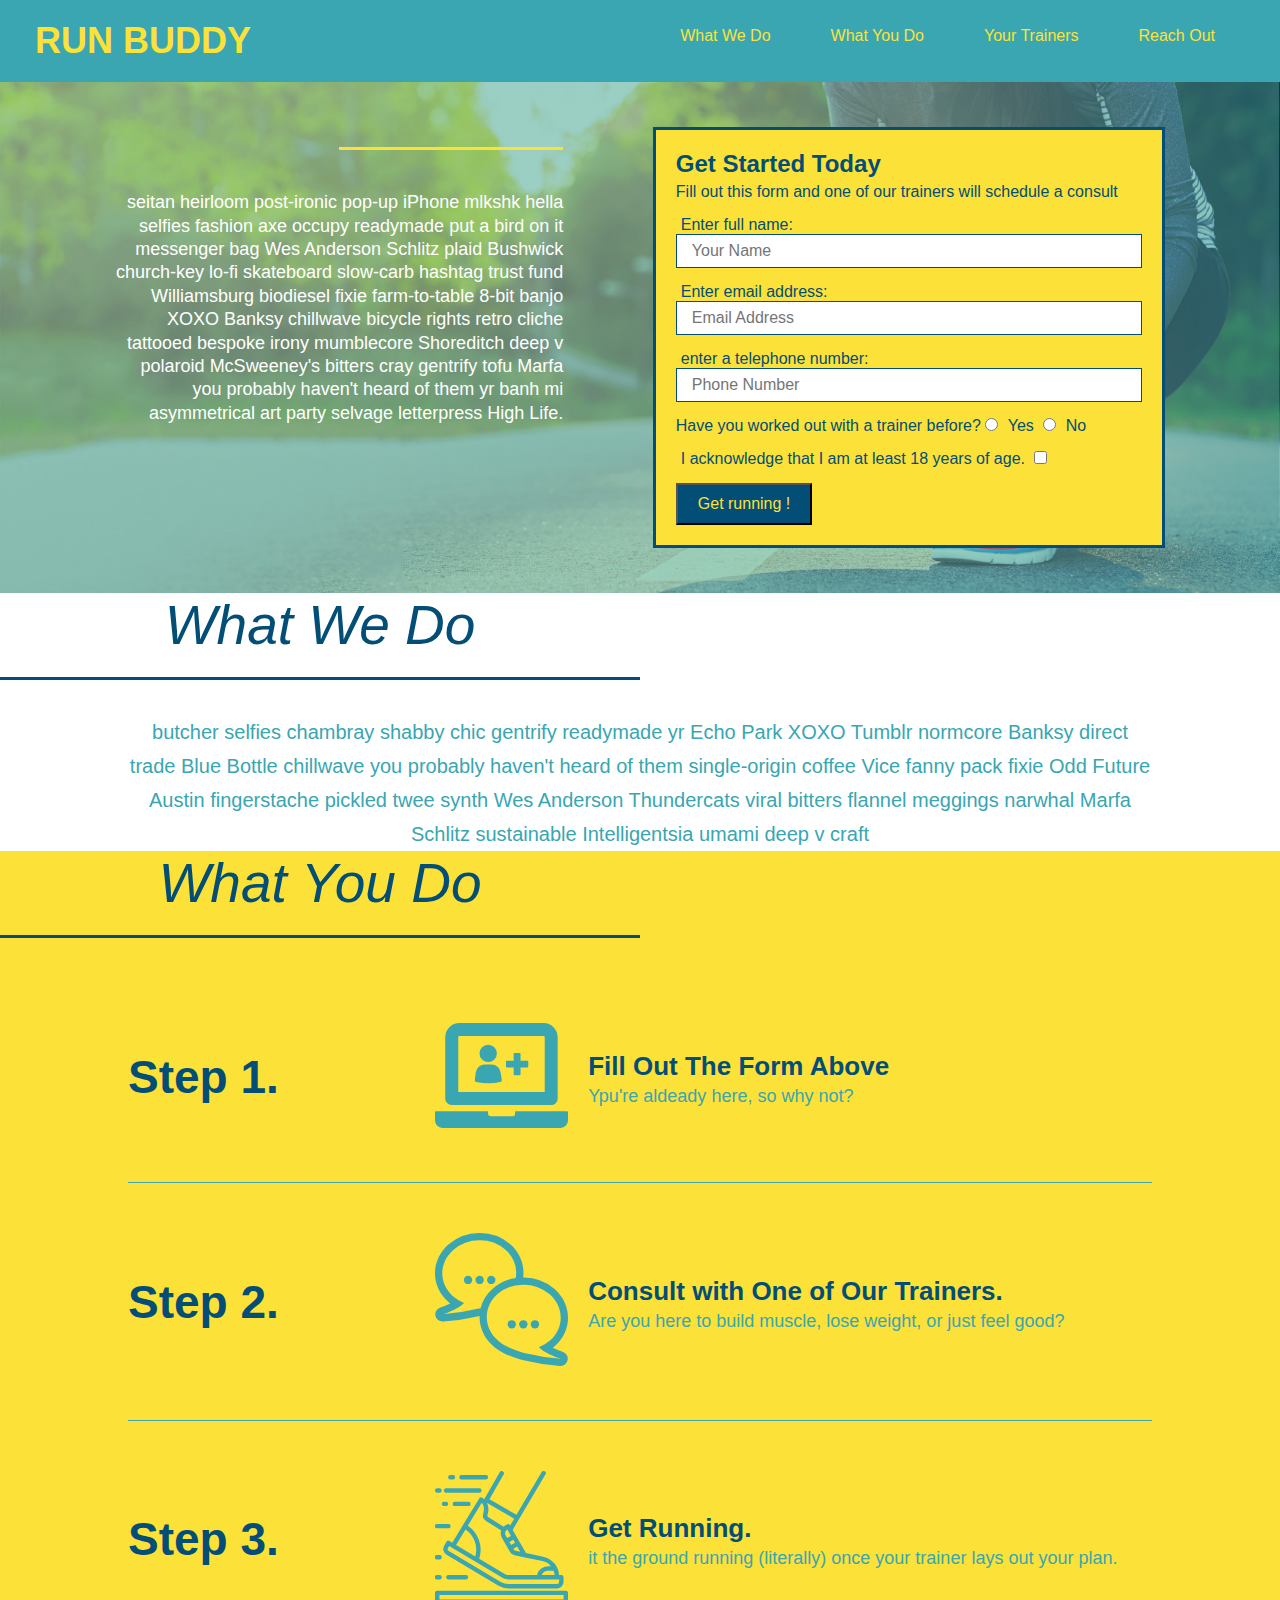
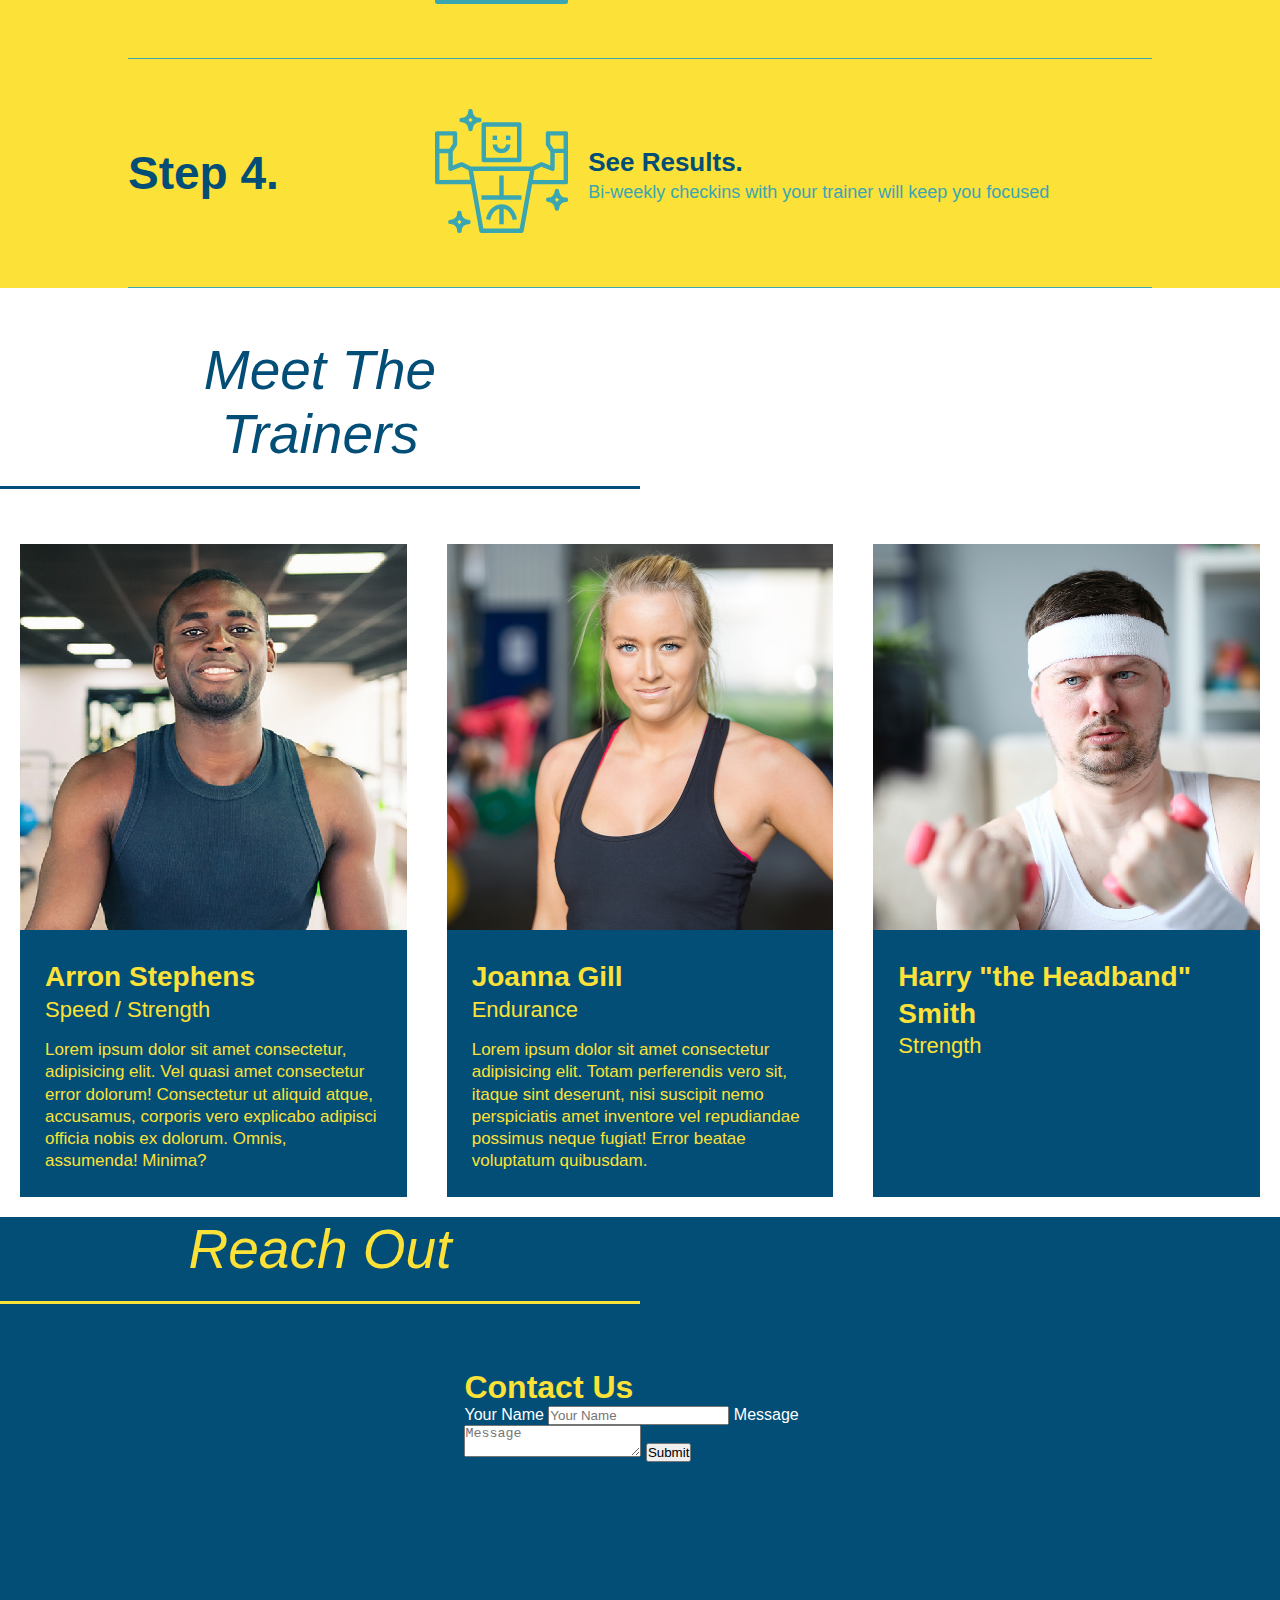
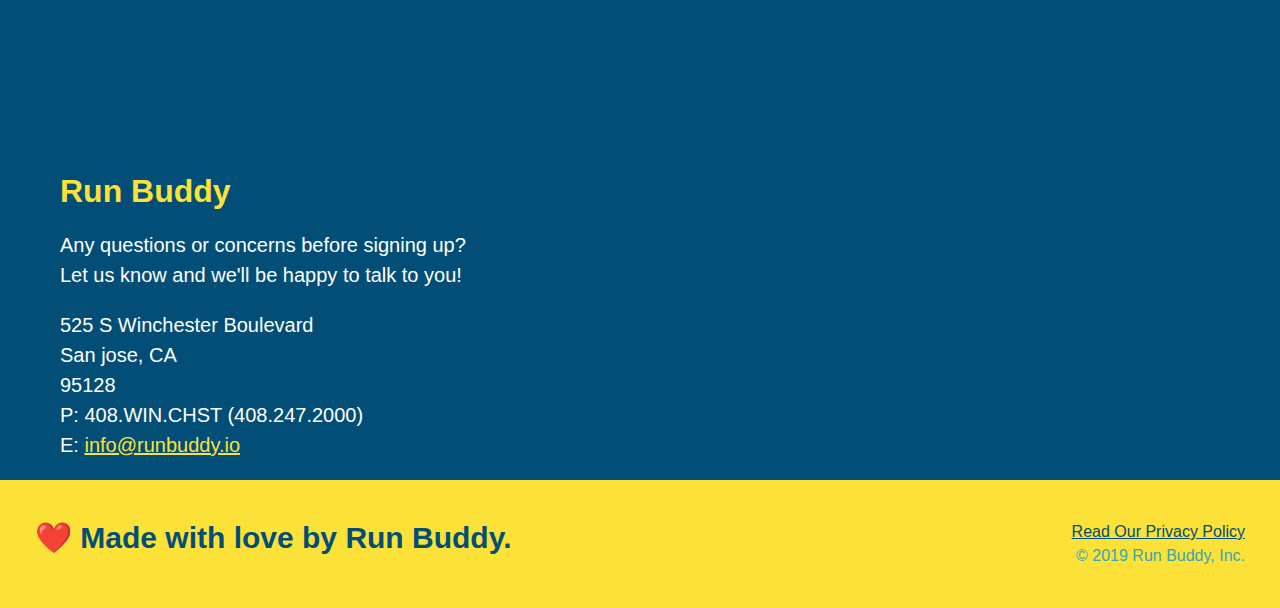
==== index.html @ 77d098d2 "add flexbox to the trainers" ====
<!DOCTYPE html>
<html lang="en">
    <head>
        <meta charset="UTF-8" />
        <title>Run Buddy</title>
        <link rel="stylesheet" href="./assets/css/style.css"/>
    </head>
    <header> 
        <h1>
            <a href="/">RUN BUDDY</a>
        </h1>
        <nav><!-- Unordered list element -->
            <ul>
              <!-- List item element-->
              <li>
                <!-- Anchor element -->
                <a href="#what-we-do">What We Do</a>
              </li>
              <li>
                <a href="#what-you-do">What You Do</a>
              </li>
              <li>
                <a href="#your-trainers">Your Trainers</a>
              </li>
              <li>
                <a href="#reach-out">Reach Out</a>
              </li>
            </ul>
        </nav>
     </header>
    <!-- hero section -->
    <section class="hero">
      <div class="hero-cta">
        <h2 class="section-title Start Building Habits."></h2>
        <p>
          seitan heirloom post-ironic pop-up iPhone mlkshk hella selfies fashion axe occupy readymade put a bird on it messenger bag Wes Anderson Schlitz plaid Bushwick church-key lo-fi skateboard slow-carb hashtag trust fund Williamsburg biodiesel fixie farm-to-table 8-bit banjo XOXO Banksy chillwave bicycle rights retro cliche tattooed bespoke irony mumblecore Shoreditch deep v polaroid McSweeney's bitters cray gentrify tofu Marfa you probably haven't heard of them yr banh mi asymmetrical art party selvage letterpress High Life.
        </p>
      </div>
      <div class="hero-form">
        <h3>Get Started Today</h3>
        <p>Fill out this form and one of our trainers will schedule a consult</p>
        <form>
          <label for="name">Enter full name:</label>
          <input type="text" placeholder="Your Name" name="name" id="name" class="form-input" />
          <label for="email">Enter email address:</label>
          <input type="text" placeholder="Email Address" name="email" id="email" class="form-input" />
          <label for="phone">enter a telephone number:</label>
          <input type="tel" placeholder="Phone Number" name="phone" id="phone" class="form-input" />
          <p>
          Have you worked out with a trainer before?
            <input type="radio" name="trainer-confirm" id="trainer-yes" />
            <label for="trainer-yes">Yes</label>
            <input type="radio" name="trainer-confirm" id="trainer-no" />
            <label for="trainer-no">No</label>
          </p>
          <p>
            <label for="checkbox">
            I acknowledge that I am at least 18 years of age.
            </label>
             <input type="checkbox" name="age-confirm" id="checkbox" />
          </p>
          <button type="submit">
            Get running !
          </button>
        </form>
      </div>
    </section>
    <!-- end hero -->
    <!-- "what we do" section -->
    <section id="what-we-do" class="intro">
        <h2 class="section-title primary-border">What We Do</h2>
      <div class="flex-row">
          <p>
          butcher selfies chambray shabby chic gentrify readymade yr Echo Park XOXO Tumblr normcore Banksy direct trade Blue Bottle chillwave you probably haven't heard of them single-origin coffee Vice fanny pack fixie Odd Future Austin fingerstache pickled twee synth Wes Anderson Thundercats viral bitters flannel meggings narwhal Marfa Schlitz sustainable Intelligentsia umami deep v craft
          </p>
      </div> 
    </section>
    <!-- "what you do" section -->
    <section id="what-you-do" class="steps">
        <h2 class="section-title secondary-border">What You Do</h2>
        <div class="step">
          <h3>Step 1.</h3>
          <div class="step-info">
            <div class="step-img">
              <img src="./assets/images/step-1.svg" alt="laptop with a person and plus sign" />
            </div>
          <div class="step-text">
            <h4>Fill Out The Form Above</h4>
            <p> Ypu're aldeady here, so why not?</p>
          </div>
        </div>
      </div>
        <div class="step">
          <h3>Step 2.</h3>
          <div class="step-info">
            <div class="step-img">
              <img src="./assets/images/step-2.svg" alt="annimated message bubbles" />
            </div>
          <div class="step-text">
            <h4>Consult with One of Our Trainers.</h4> 
            <p>Are you here to build muscle, lose weight, or just feel good?</p>
          </div>
        </div>
      </div> 
       <div class="step">
         <h3>Step 3.</h3>
         <div class="step-info">
           <div class="step-img">
            <img src="./assets/images/step-3.svg" alt="annimated running foot" />
            </div>
            <div class="step-text">
              <h4>Get Running.</h4>
              <p>it the ground running (literally) once your trainer lays out your plan.</p>
            </div>
           </div>
         </div>
        <div class="step">
          <h3>Step 4.</h3>
          <div class="step-info">
            <div class="step-img">
              <img src="./assets/images/step-4.svg" alt="annimated man flexing" />
            </div>
            <div class="step-text">
              <h4>See Results.</h4>
              <p>Bi-weekly checkins with your trainer will keep you focused</p>
            </div>
          </div>
        </div>
    </section>
    <!-- "meet the trainers" section -->
    <section id="your-trainers">
        <h2 class="section-title primary-border">
          Meet The Trainers
        </h2>
        <div class="trainers">
        <article class="trainer">
          <img src="./assets/images/trainer-1.jpg" alt="Arron Stephens in his workout clothes, ready to pump iron"/>
          <div class="trainer-bio">
            <h3 class="trainer-name">Arron Stephens</h3>
            <h4 class="trainer-role">Speed / Strength</h4>
            <p>
              Lorem ipsum dolor sit amet consectetur, adipisicing elit. Vel quasi amet consectetur error dolorum! Consectetur ut aliquid atque, accusamus, corporis vero explicabo adipisci officia nobis ex dolorum. Omnis, assumenda! Minima?
            </p>
          </div>
        </article>
        <article class="trainer">
          <img src="./assets/images/trainer-2.jpg" alt="Joanna Gill cooling off after a workout"/>
          <div class="trainer-bio">
            <h3 class="trainer-name">Joanna Gill</h3>
            <h4 class="trainer-role">Endurance</h4>
            <p>
              Lorem ipsum dolor sit amet consectetur adipisicing elit. Totam perferendis vero sit, itaque sint deserunt, nisi suscipit nemo perspiciatis amet inventore vel repudiandae possimus neque fugiat! Error beatae voluptatum quibusdam.
            </p>
          </div>
        </article>
        <article class="trainer">
          <img src="./assets/images/trainer-3.jpg" alt="Harry Smith wearing a headband and lifting comically small pink weights"/>
          <div class="trainer-bio">
            <h3 class="trainer-name">Harry "the Headband" Smith</h3>
            <h4 class="trainer-role">Strength</h4>
          </div>
        </article>
        </div>
    </section>
    <!-- "reach out" section --> 
    <section id="reach-out" class="contact">
        <h2 class="section-title secondary-border">Reach Out</h2>
        <div class="contact-info">
          <iframe src="https://www.google.com/maps/embed?pb=!1m18!1m12!1m3!1d3173.0207550585073!2d-121.95323778475971!3d37.31833604606118!2m3!1f0!2f0!3f0!3m2!1i1024!2i768!4f13.1!3m3!1m2!1s0x808fcade58763a8f%3A0x644ba6010465ef66!2sWinchester%20Mystery%20House!5e0!3m2!1sen!2sus!4v1648638687195!5m2!1sen!2sus" width="600" height="450" style="border:0;" allowfullscreen="" loading="lazy" referrerpolicy="no-referrer-when-downgrade"
          width="400"
          height="400"
          style="border: 0;"
          allowfullscreen=" "
          loading="lazy">
          </iframe>
          <div class="contact-form">
            <h3>Contact Us</h3>
            <form>
              <label for="contact-name">Your Name</label>
              <input type="text" id="contact-name" placeholder="Your Name" />
              <label for="contact-message">Message</label>
              <textarea id="contact-message" placeholder="Message"></textarea>
              <button type="submit">Submit</button>
            </form>
          </div> 
          <div>
            <h3>Run Buddy</h3>
            <p>
              Any questions or concerns before signing  up?
              <br />
              Let us know and we'll be happy to talk to you!
            </p>
            <address>
              525 S Winchester Boulevard <br/>
              San jose, CA <br/>
              95128<br />
              P: 408.WIN.CHST (408.247.2000)<br/>
              E: <a href="mailto:info@runbuddy.io">info@runbuddy.io </a>
            </address>
          </div>
    </section>
    <!-- footer -->
    <footer>
        <h2> ❤️ Made with love by Run Buddy. </h2>
        <div>
          <a href="./privacy-policy.html">Read Our Privacy Policy</a><br /> 
          &copy; 2019 Run Buddy, Inc.
        </div>
    </footer>
</html>
---- assets/css/style.css ----
* { 
    margin: 0; 
    padding: 0; 
    box-sizing: border-box;
  }
  body {color: #39a6b2;
     font-family: Helvetica, Arial, sans-serif;}h1 {font-size: 100px;}

  header { 
    padding: 20px 35px; 
    background-color: #39a6b2;
    display: flex;
    justify-content: space-between;
    flex-wrap: wrap;
  }

  header h1 { 
    font-weight: bold;
    font-size: 36px; 
    color: #fce138; 
    margin: 0; 
  }

  header a { 
    text-decoration: none; 
    color: #fce138;
  }

  header nav {  
    margin: 7px 0;
  } 

  header nav ul {
    display: flex;
    flex-wrap: wrap;
    justify-content: space-between;
    align-items: center;
    list-style: none;
  }

  header nav ul li a { 
    margin: 0 30px; 
    font-weight: lighter; 
    font-size: 1.55w;
  }

  .hero-form {
    border: 3px solid #024e76;
    background-color: #fce138;
    padding: 20px;
    color: #024e76;
    width: 40%;
    margin: 3.5%;
  }

  .title {
      color: #fce138;
      display: inline-block;
      border-bottom-width: 0 80px 15px 80px;
      border-style: solid;
      color: #fce138;
  }

  footer { background: #fce138; 
    width: 100%; 
    padding: 40px 35px;
  }
  footer h2 { 
    display: inline;
    color: #024e76; 
    font-size: 30px; 
    margin: 0;
  }

  .hero { 
    background-image: url("../images/hero-bg.jpeg"); 
    background-size: cover; 
    background-position: center;
    display: flex;
    justify-content: center;
    flex-wrap: wrap;
  }

  .hero-cta {
    width: 35%;
    text-align: right;
    margin: 3.5%;
    color: #fff;
    font-size: 18px;
    line-height: 1.3;
  }

  .hero-cta h2 {
    font-style: italic;
    font-size: 55px;
    color: #fce138;
  }

  .intro p {
    line-height: 1.7;
    color: #39a6b2;
    width: 80%;
    font-size: 20px;
    margin: 0 auto;
    text-align: center;
  }

  .section-title {
    font-size: 55px;
    color: #024e76;
    border-bottom: 3px solid;
    padding-bottom: 20px;
    text-align: center;
    margin: 0 auto 35px auto;
    width: 50%;
  }

  .primary-border {
    border-color: #fce138;
  }

  .secondary-border {
    border-color: #39a6b2;
  }

  .hero-form h3 { 
    font-size: 24px;
    margin: 0;
  }

  .hero-form p {
    margin: 5px 0 15px 0;
  }

  .form-input {
    border: 1px solid #024e76;
    display: block;
    padding: 7px 15px;
    font-size: 16px;
    color: #024e76;
    width: 100%;
    margin-bottom: 15px;
  }

  .hero-form label {
    margin: 0 5px;
  }

  .hero-form button {
    color: #fce138;
    background-color: #024e76;
    padding: 10px 20px;
    font-size: 16px;
  }

  .steps {
    background: #fce138;
  }

  .step h3 {
    color: #024e76;
    font-size: 46px;
    flex: 1 30%;
  }

  .step-text p {
    color: #39a6b2;
    font-size: 18px;
  }

  .trainers {
    width: 100%;
    margin: 0 auto;
    display: flex;
    flex-wrap: wrap;
    justify-content: space-around;
  }

  .trainer {
    margin: 20px;
    background: #024e76;
    color: #fce138;
    flex: 1;
  }

  .trainer img{
    width: 100%;
  }

  .trainer-bio {
    padding: 25px;
    line-height: 1.3;
  }

  .text-left {
    text-align: left;
  }

  .text-right {
    text-align: right;
  }

  .trainer-bio h3 {
    font-size: 28px;
  }

  .trainer-bio h4 {
    font-weight: lighter;
    font-size: 22px;
    margin-bottom: 15px;
  }

  .trainer-bio p {
    font-size: 17px;
  }

  .section-title {
    font-size: 55px;
    display: inline-block;
    padding: 0 100px 20px 100px;
    border-bottom: 3px solid;
    margin-bottom: 35px;
    color: #024e76;
  }

  .contact {
    background: #024e76;
  }

  .contact h2{
    color: #fce138;
  }

  .contact-info iframe {
    width: 400px;
    height: 400px;
  }

  .contact-info div {
    width: 410px;
    display: inline-block;
    vertical-align: top;
    text-align: left;
    margin: 30px 0 0 60px;
    color: white;
  }

  .contact-info h3 {
    color:#fce138;
    font-size: 32px;
  }

  .contact-info p, .contact-info address {
    margin: 20px 0;
    line-height: 1.5;
    font-size: 20px;
    font-style: normal;
  }

  .contact-info a {
    color: #fce138;
  }

  footer { 
    background: #fce138; 
    width: 100%; 
    padding: 40px 35px;
    display: flex;
    justify-content: space-between;
    flex-wrap: wrap;
  }

  footer h2 { 
    color: #024e76; 
    font-size: 30px; 
    margin: 0;
  }

  footer div {  
    line-height: 1.5; 
    text-align: right;
  }

  footer a { 
    color: #024e76;
  }

  section h2 {
      color: #fce138;
      display: inline-block;
      border-bottom: 4px solid #fce138;
      padding: 0 80px 15px 80px;
      font-weight: normal;
      font-size: 42px;
      font-style: italic;
    }

    .flex-row {
      display: flex;
    }

    .step-text h4 {
      font-size: 26px;
      line-height: 1.5;
      color: #024e76;
    }

    .step {
      margin: 50px auto;
      padding-bottom: 50px;
      width: 80%;
      border-bottom: 1px solid #39a6b2;
      display: flex;
      flex-wrap: wrap;
      align-items: center;
      justify-content: space-between;
    }

    .step-info {
      flex: 2 70%;
      display: flex;
      flex-wrap: wrap;
      align-items: center;
    }

    .step-img {
      flex: 1 12%;
      margin-right: 20px;
    }

    .step-text {
      flex: 12;
    }

    .step-img img {
      max-width: 100%;
    }
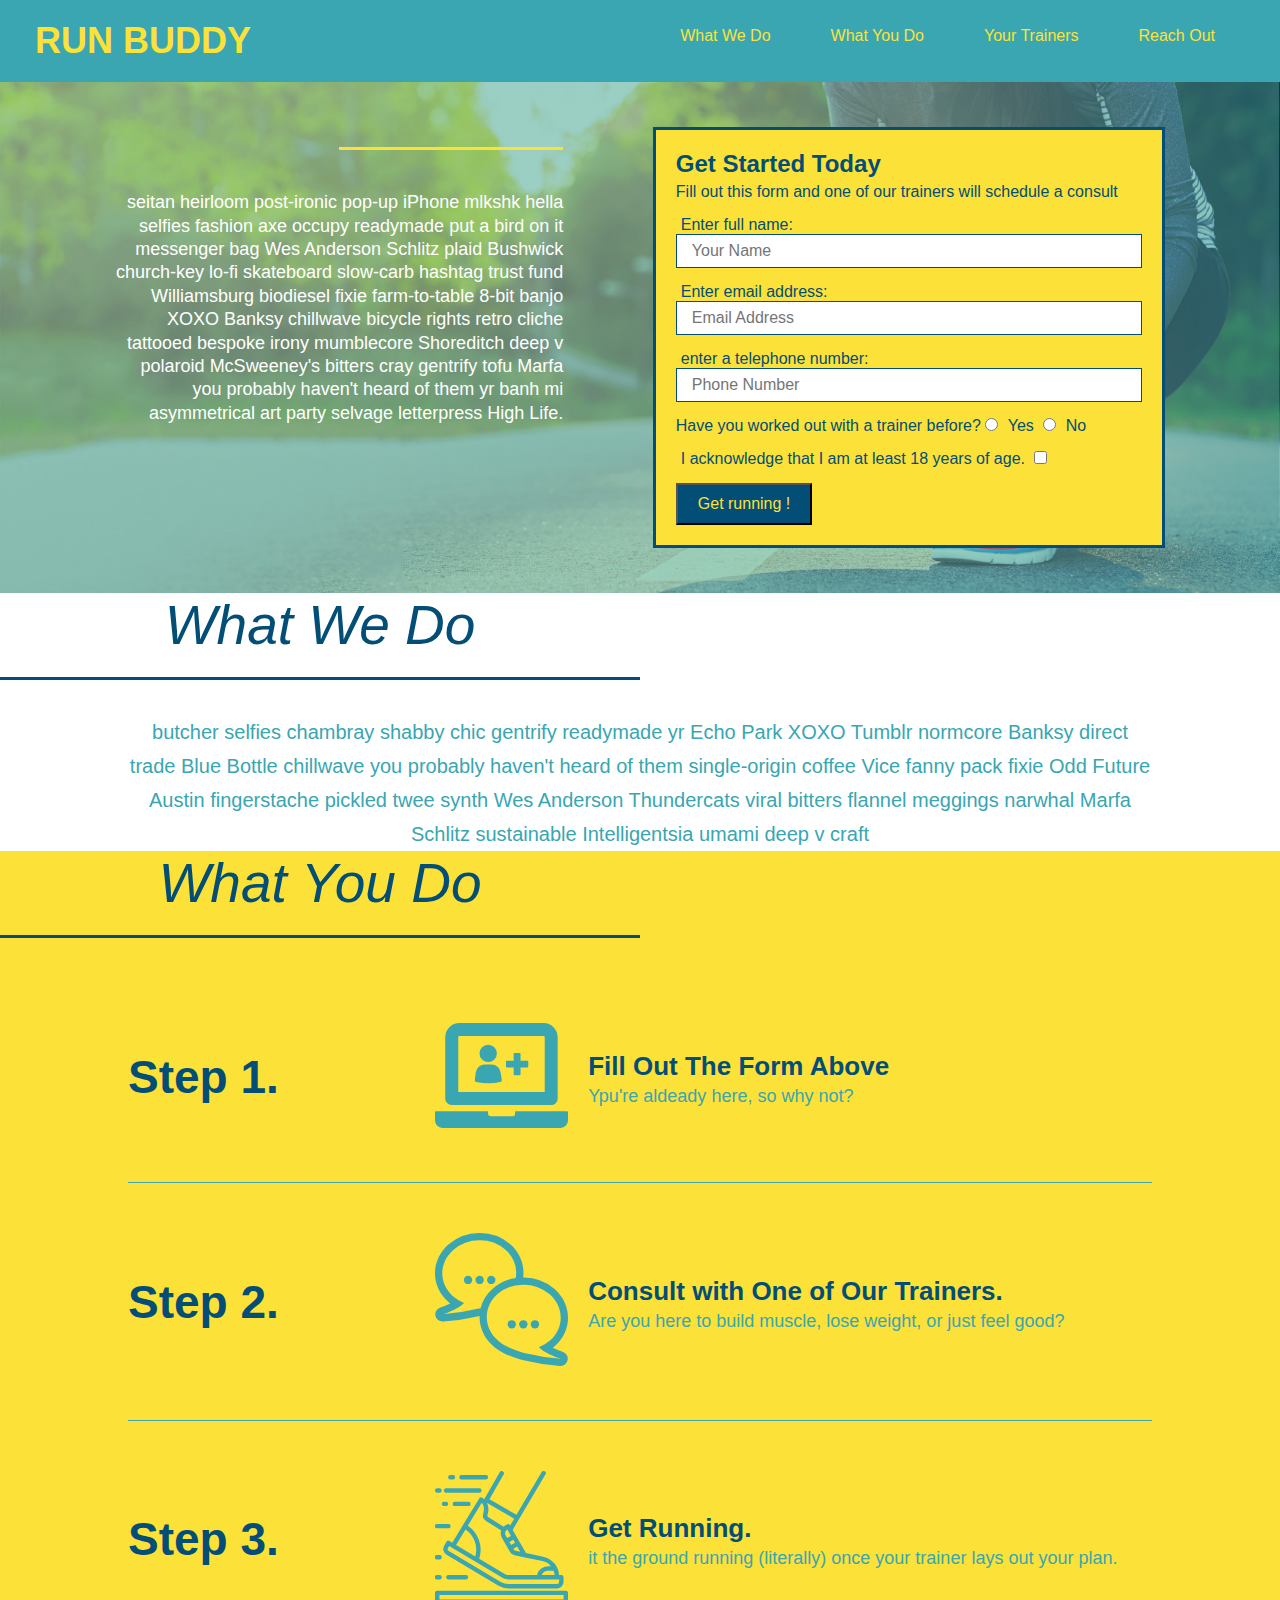
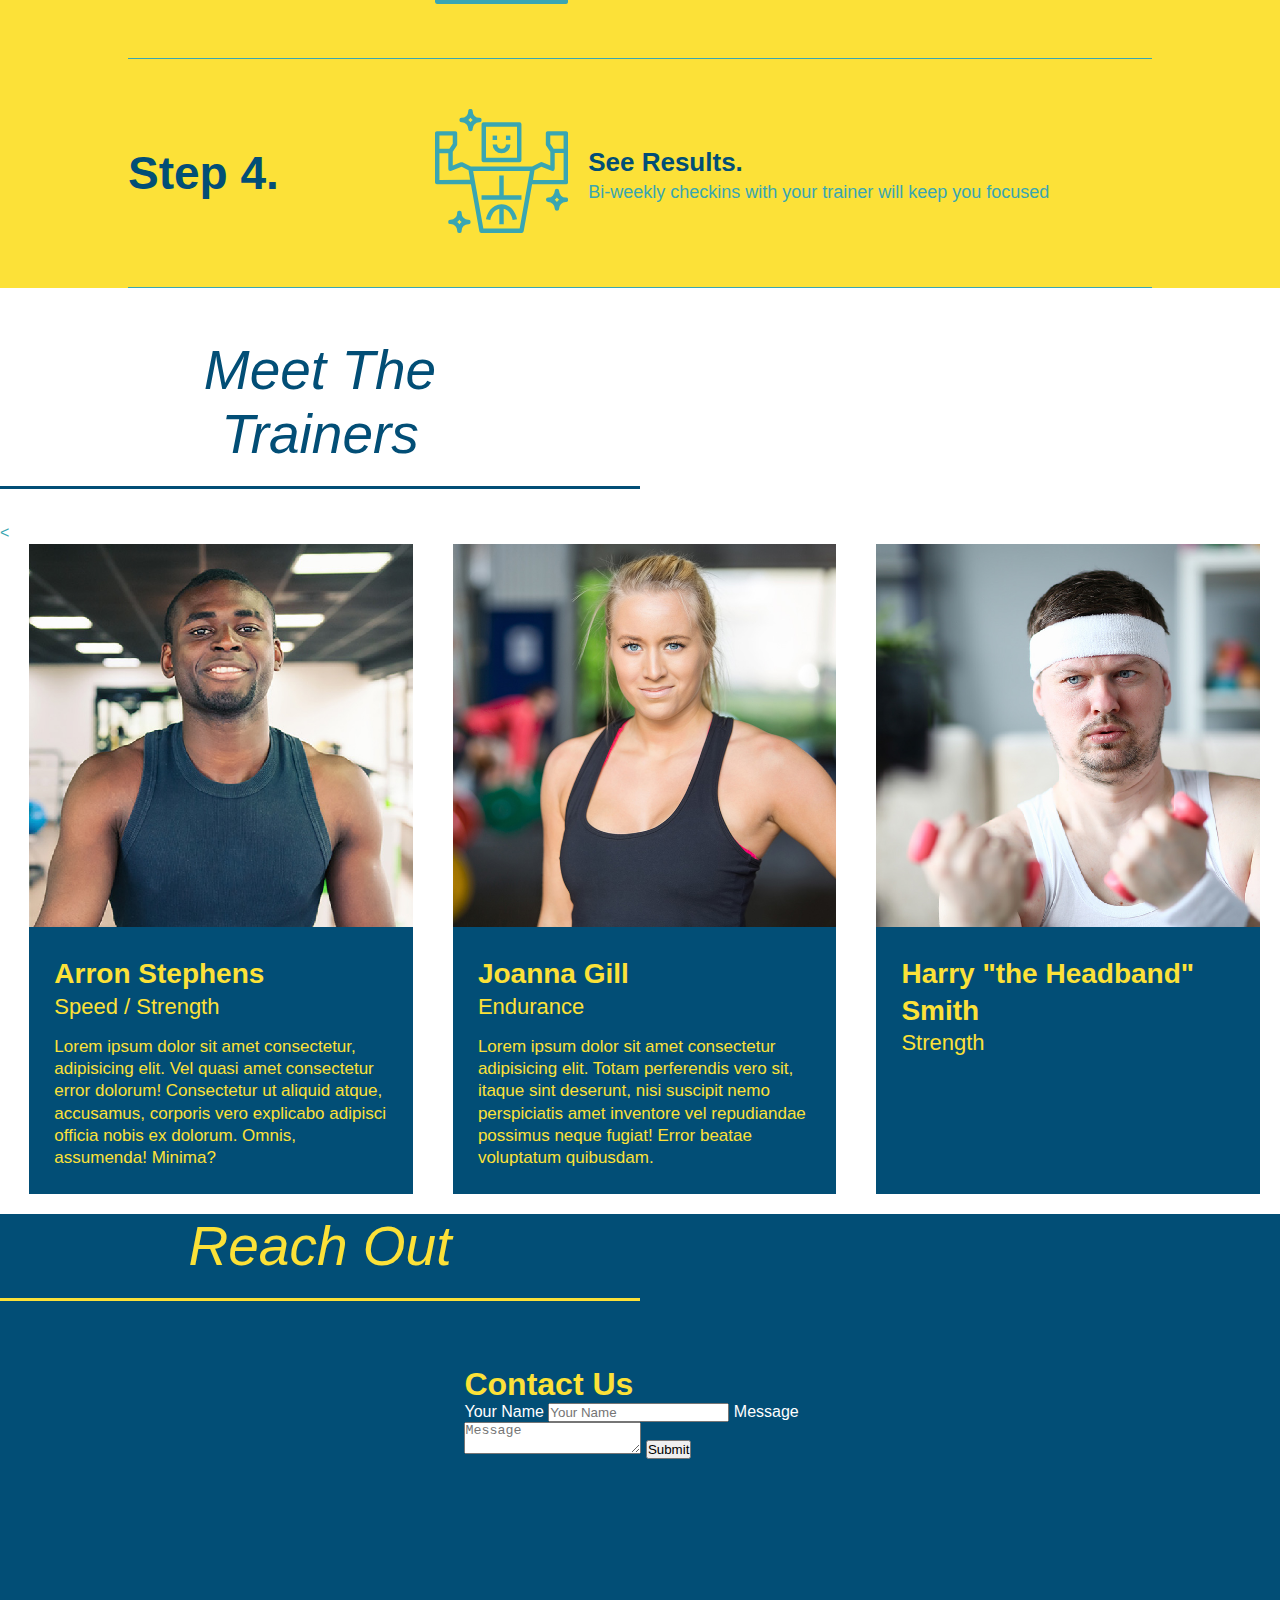
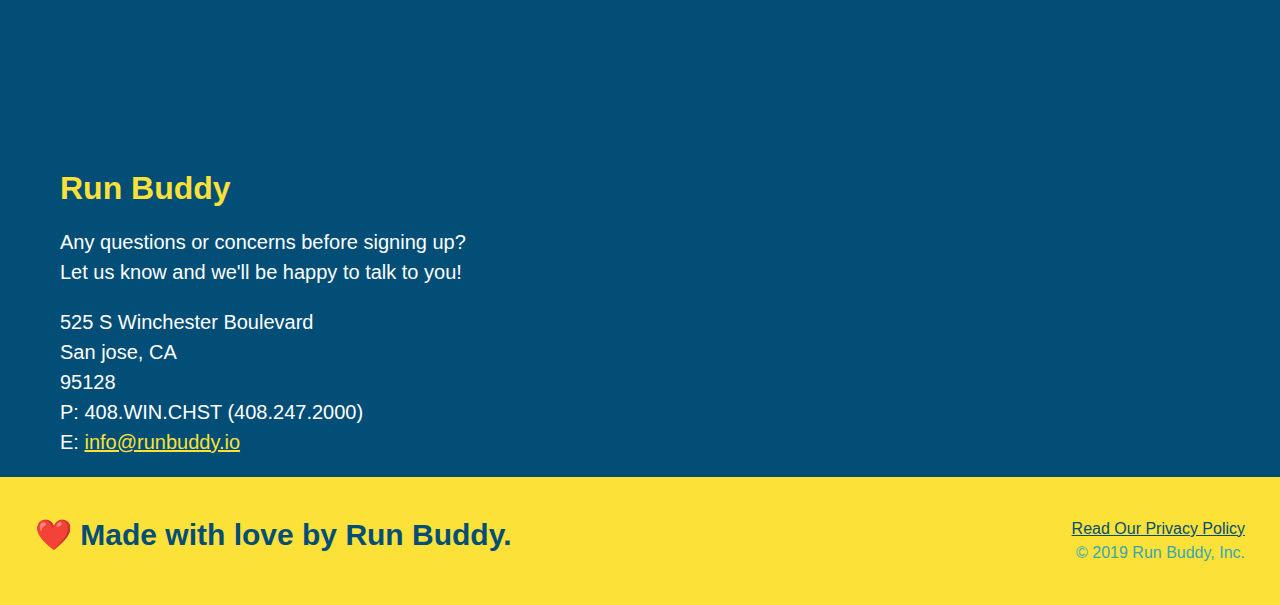
==== commit 67278b24: "add flexbox to the trainers" ====
--- a/index.html
+++ b/index.html
@@ -132,7 +132,7 @@
         <h2 class="section-title primary-border">
           Meet The Trainers
         </h2>
-        <div class="trainers">
+        <div class="trainers"><
         <article class="trainer">
           <img src="./assets/images/trainer-1.jpg" alt="Arron Stephens in his workout clothes, ready to pump iron"/>
           <div class="trainer-bio">
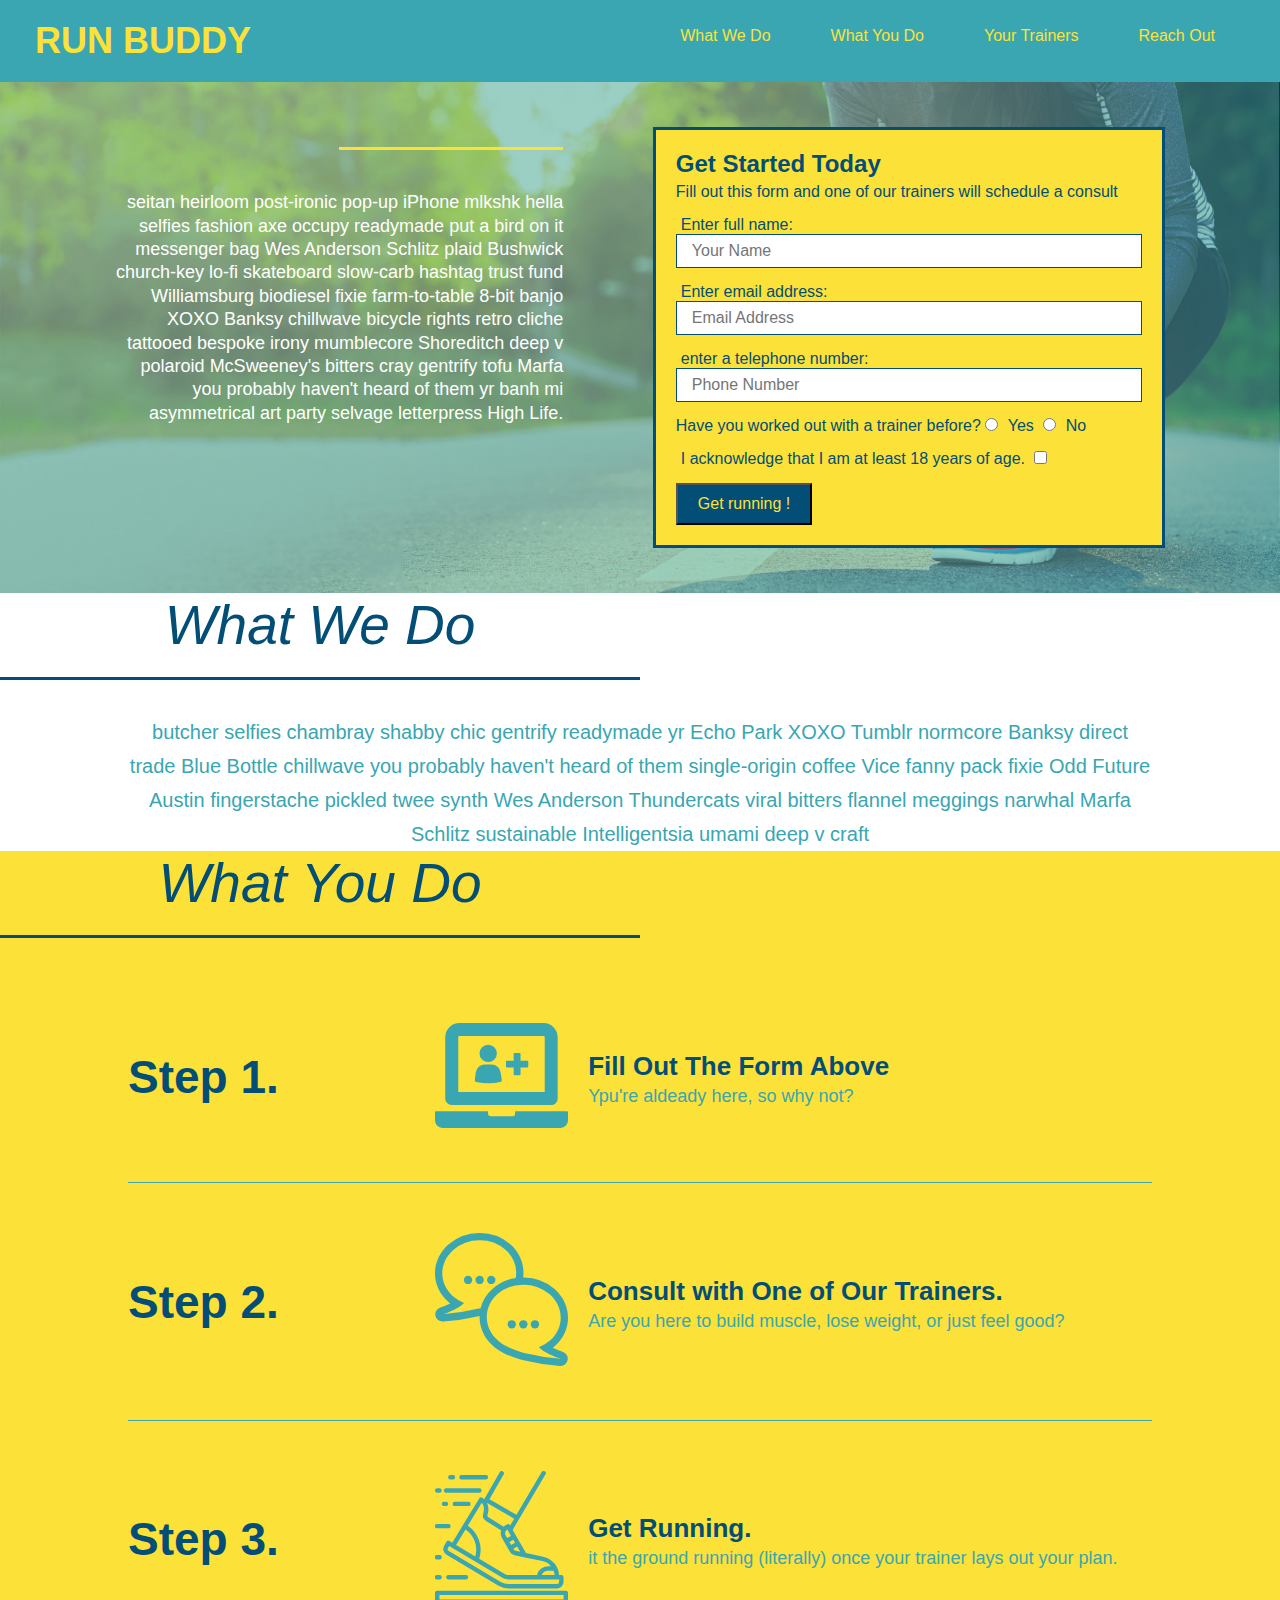
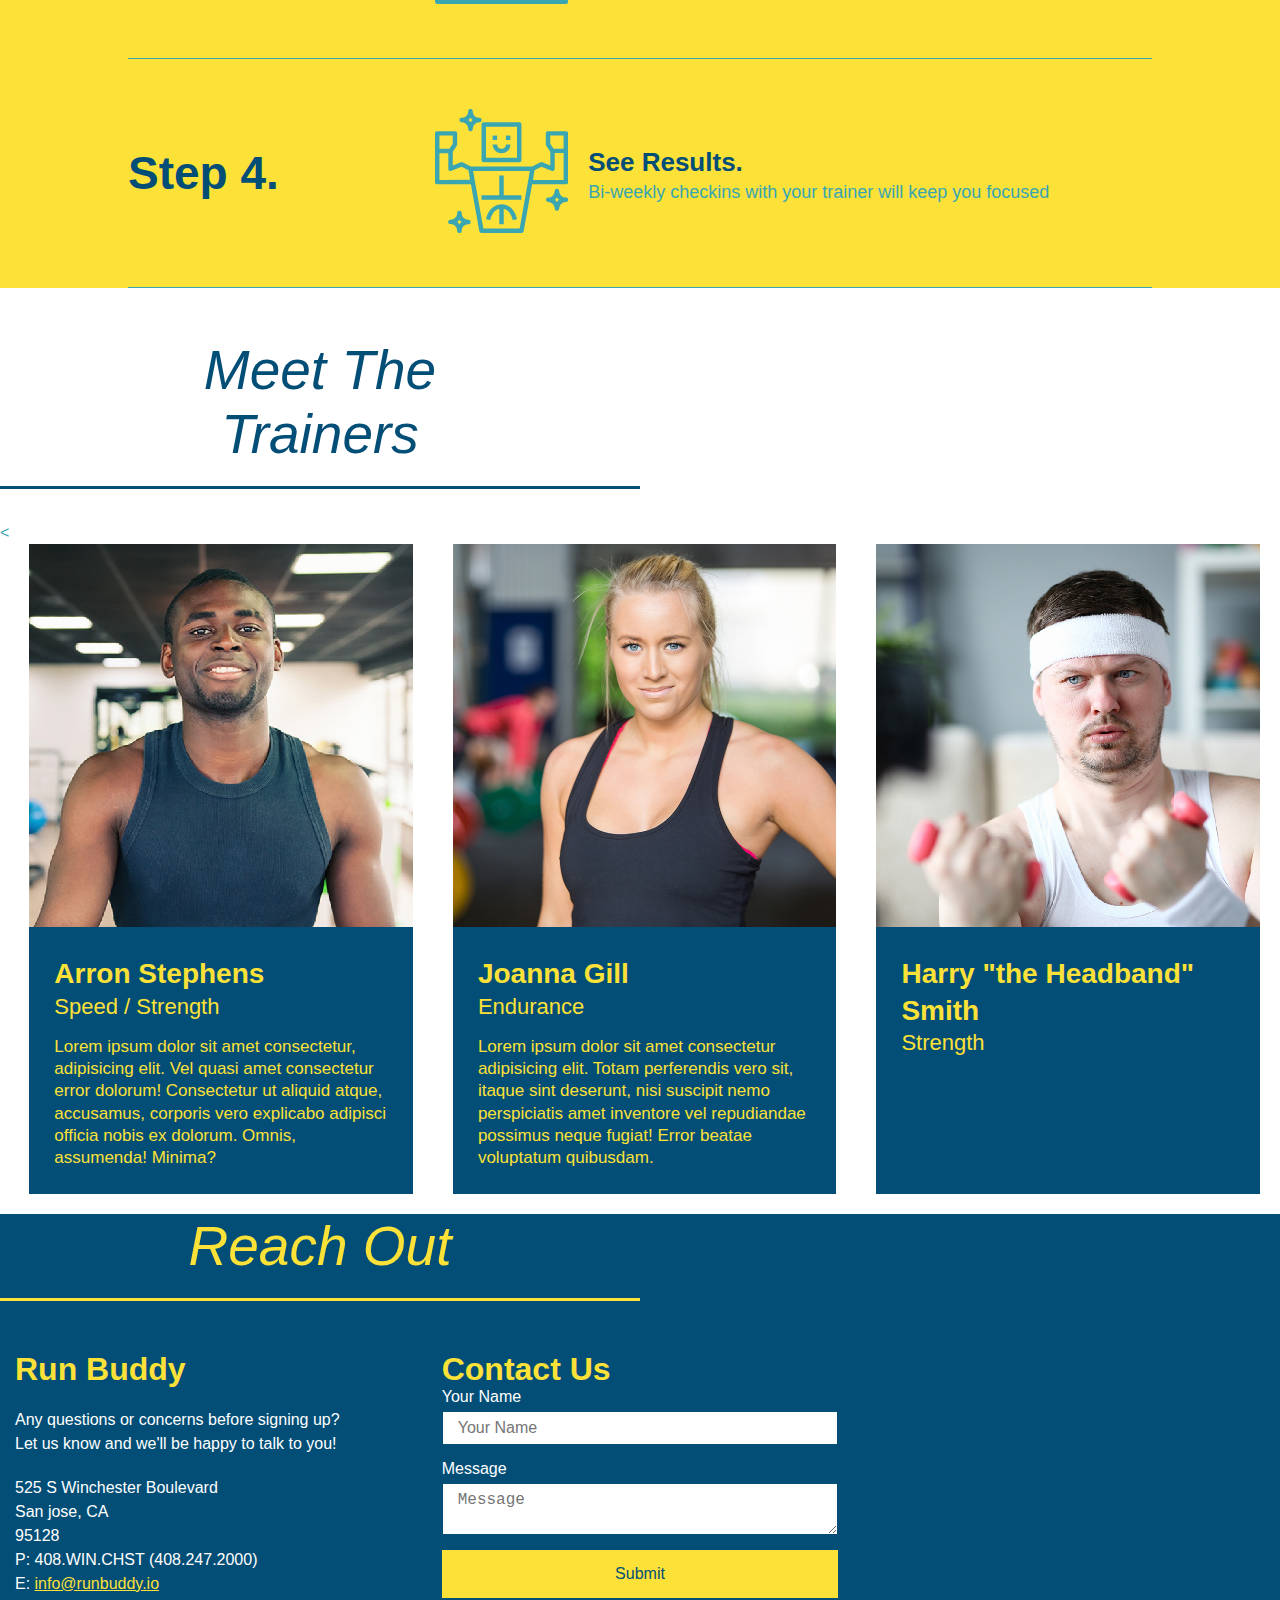
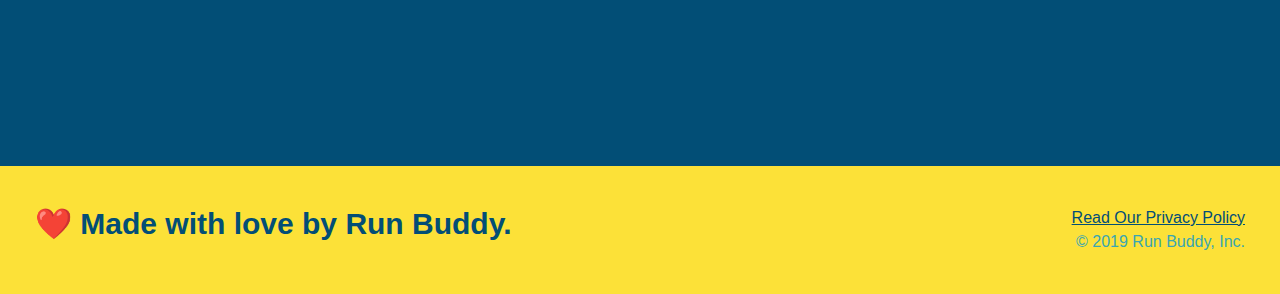
==== commit 25c80e50: "added flexbox to reach out" ====
--- a/index.html
+++ b/index.html
@@ -166,23 +166,6 @@
     <section id="reach-out" class="contact">
         <h2 class="section-title secondary-border">Reach Out</h2>
         <div class="contact-info">
-          <iframe src="https://www.google.com/maps/embed?pb=!1m18!1m12!1m3!1d3173.0207550585073!2d-121.95323778475971!3d37.31833604606118!2m3!1f0!2f0!3f0!3m2!1i1024!2i768!4f13.1!3m3!1m2!1s0x808fcade58763a8f%3A0x644ba6010465ef66!2sWinchester%20Mystery%20House!5e0!3m2!1sen!2sus!4v1648638687195!5m2!1sen!2sus" width="600" height="450" style="border:0;" allowfullscreen="" loading="lazy" referrerpolicy="no-referrer-when-downgrade"
-          width="400"
-          height="400"
-          style="border: 0;"
-          allowfullscreen=" "
-          loading="lazy">
-          </iframe>
-          <div class="contact-form">
-            <h3>Contact Us</h3>
-            <form>
-              <label for="contact-name">Your Name</label>
-              <input type="text" id="contact-name" placeholder="Your Name" />
-              <label for="contact-message">Message</label>
-              <textarea id="contact-message" placeholder="Message"></textarea>
-              <button type="submit">Submit</button>
-            </form>
-          </div> 
           <div>
             <h3>Run Buddy</h3>
             <p>
@@ -198,6 +181,24 @@
               E: <a href="mailto:info@runbuddy.io">info@runbuddy.io </a>
             </address>
           </div>
+          <div class="contact-form">
+            <h3>Contact Us</h3>
+            <form>
+              <label for="contact-name">Your Name</label>
+              <input type="text" id="contact-name" placeholder="Your Name" />
+              <label for="contact-message">Message</label>
+              <textarea id="contact-message" placeholder="Message"></textarea>
+              <button type="submit">Submit</button>
+            </form>
+          </div> 
+          <iframe src="https://www.google.com/maps/embed?pb=!1m18!1m12!1m3!1d3173.0207550585073!2d-121.95323778475971!3d37.31833604606118!2m3!1f0!2f0!3f0!3m2!1i1024!2i768!4f13.1!3m3!1m2!1s0x808fcade58763a8f%3A0x644ba6010465ef66!2sWinchester%20Mystery%20House!5e0!3m2!1sen!2sus!4v1648638687195!5m2!1sen!2sus" width="600" height="450" style="border:0;" allowfullscreen="" loading="lazy" referrerpolicy="no-referrer-when-downgrade"
+          width="400"
+          height="400"
+          style="border: 0;"
+          allowfullscreen=" "
+          loading="lazy">
+          </iframe>
+        </div>
     </section>
     <!-- footer -->
     <footer>
--- a/assets/css/style.css
+++ b/assets/css/style.css
@@ -232,16 +232,10 @@
   }
 
   .contact-info iframe {
-    width: 400px;
     height: 400px;
   }
 
   .contact-info div {
-    width: 410px;
-    display: inline-block;
-    vertical-align: top;
-    text-align: left;
-    margin: 30px 0 0 60px;
     color: white;
   }
 
@@ -253,12 +247,44 @@
   .contact-info p, .contact-info address {
     margin: 20px 0;
     line-height: 1.5;
-    font-size: 20px;
+    font-size: 16px;
     font-style: normal;
   }
 
   .contact-info a {
     color: #fce138;
+  }
+
+  .contact-info {
+    display: flex;
+    justify-content: space-between;
+    flex-wrap: wrap;
+  }
+
+  .contact-info>* {
+    flex: 1;
+    margin: 15px;
+  }
+
+  .contact-form input, .contact-form textarea {
+    border: 1px solid #024e76;
+    display: block;
+    padding: 7px 15px;
+    font-size: 16px;
+    color: #024e76;
+    width: 100%;
+    margin-bottom: 15px;
+    margin-top: 5px;
+  }
+
+  .contact-form button {
+    width: 100%;
+    border: none;
+    background: #fce138;
+    color: #024e76;
+    text-align: center;
+    padding: 15px 0;
+    font-size: 16px;
   }
 
   footer { 
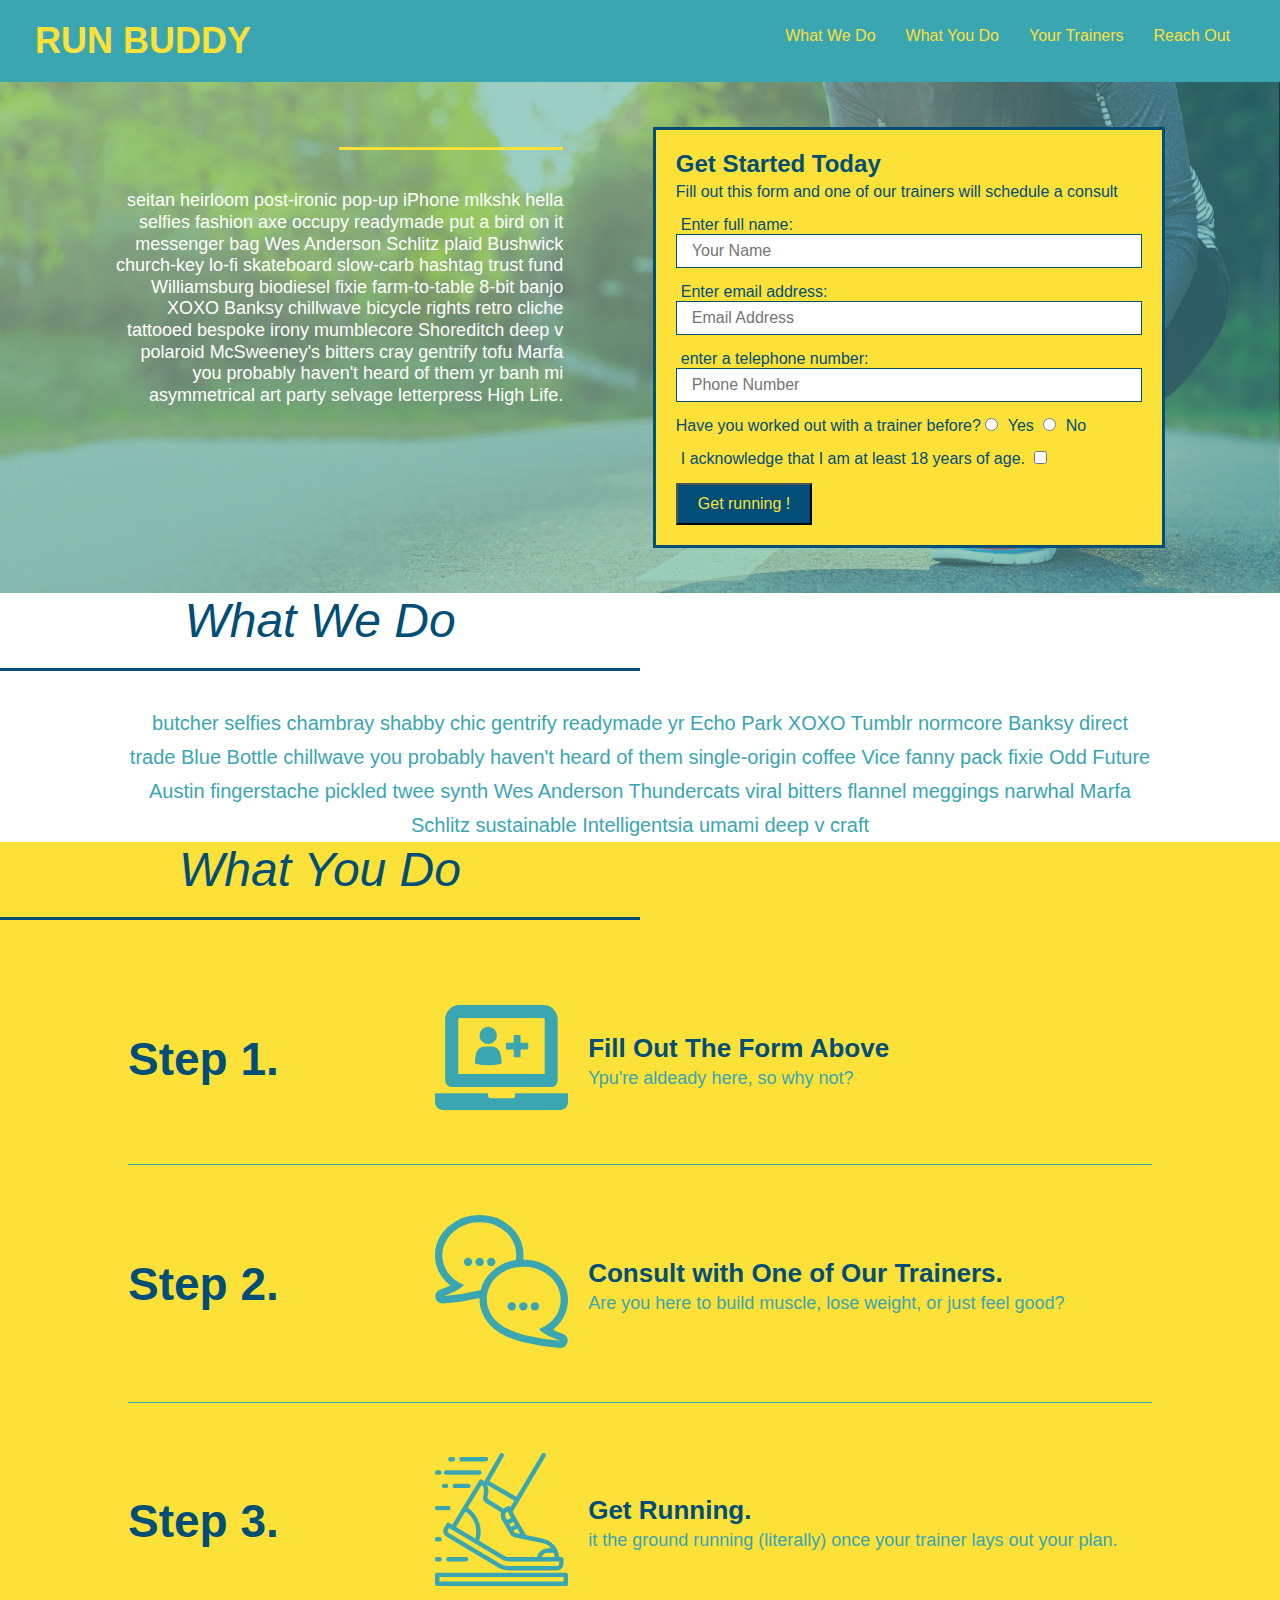
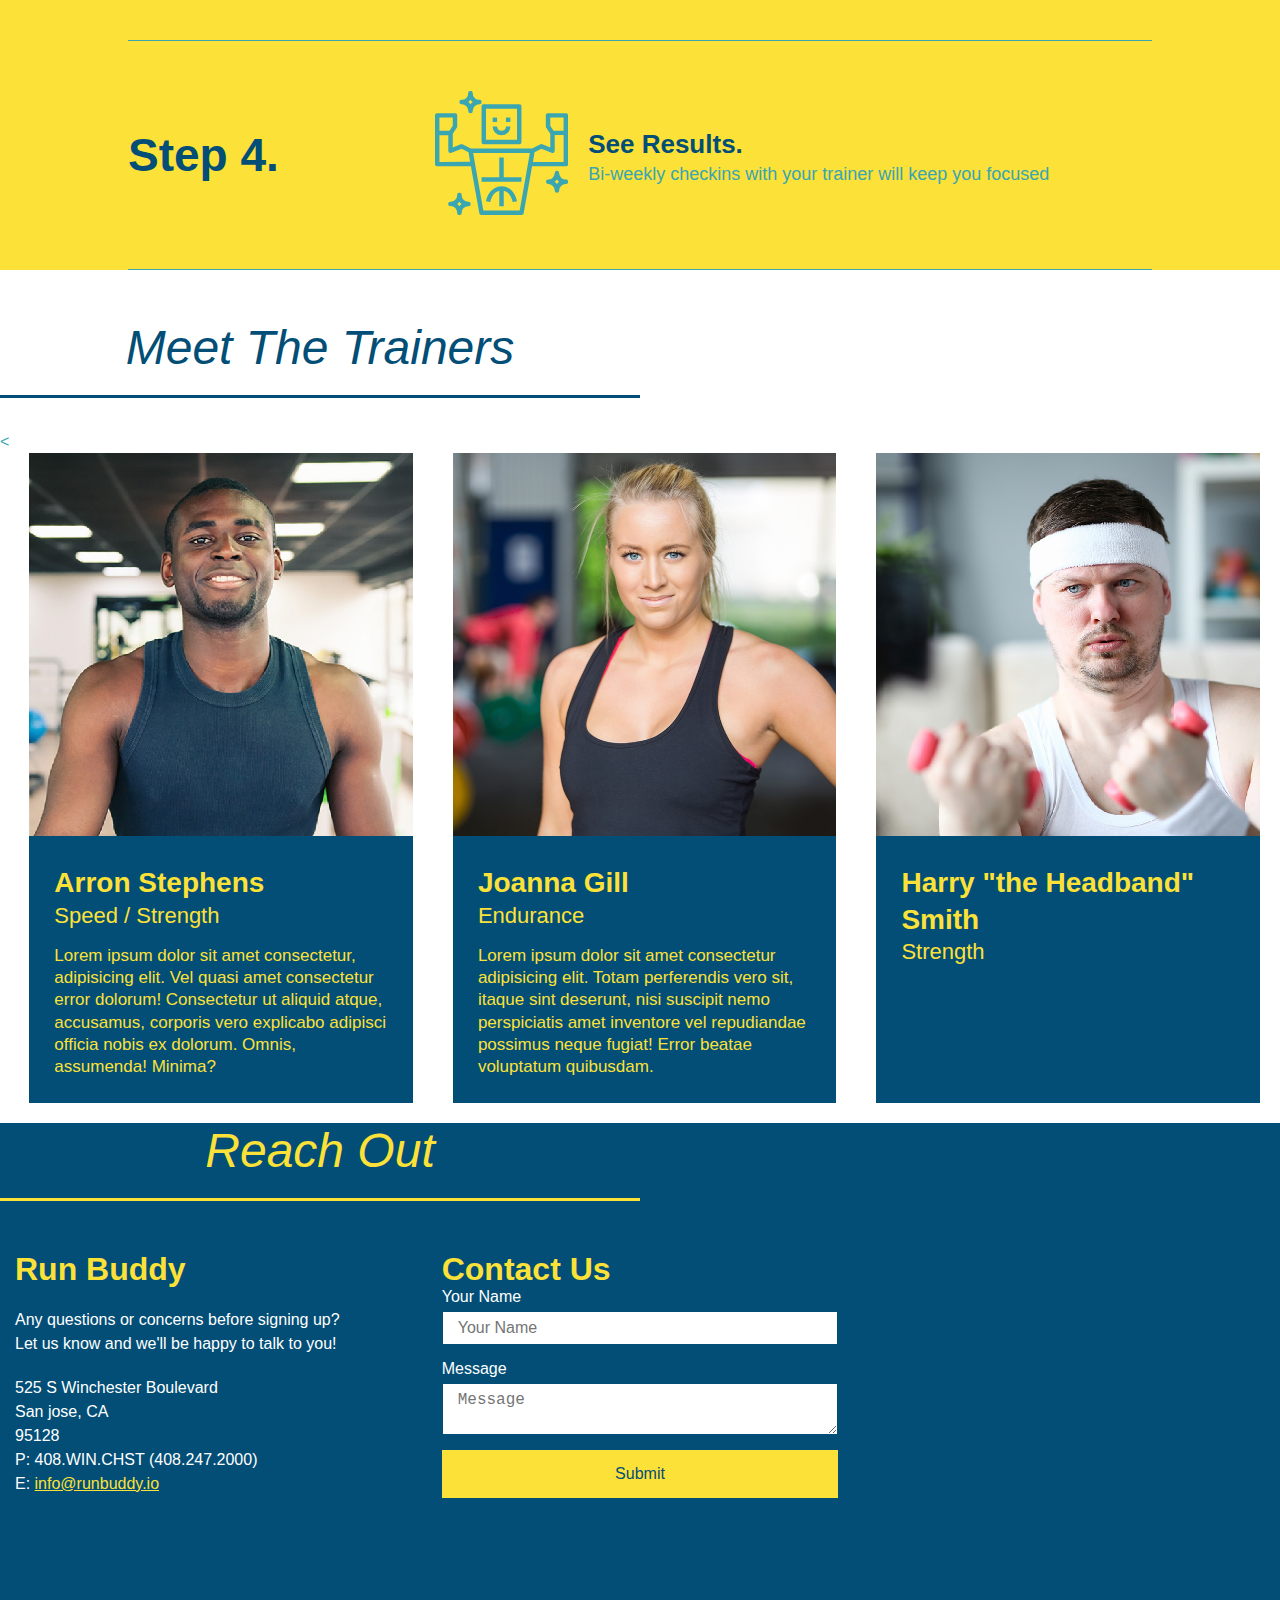
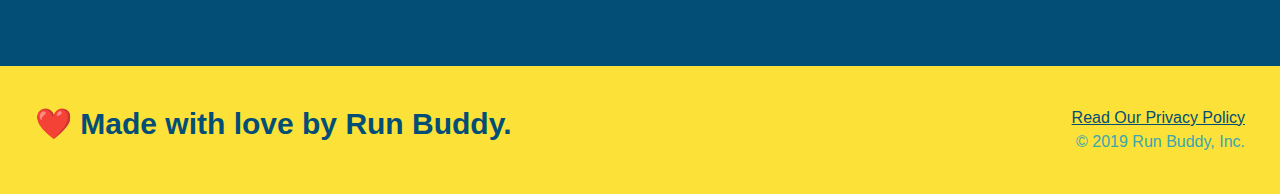
==== commit 7bb0c105: "added media-queries to style.css" ====
--- a/index.html
+++ b/index.html
@@ -4,6 +4,7 @@
         <meta charset="UTF-8" />
         <title>Run Buddy</title>
         <link rel="stylesheet" href="./assets/css/style.css"/>
+        <meta name="viewport" content="width=device-width, initial-scale=1.0" />
     </head>
     <header> 
         <h1>
--- a/assets/css/style.css
+++ b/assets/css/style.css
@@ -39,7 +39,7 @@
   }
 
   header nav ul li a { 
-    margin: 0 30px; 
+    padding: 10px 15px;
     font-weight: lighter; 
     font-size: 1.55w;
   }
@@ -79,6 +79,7 @@
     display: flex;
     justify-content: center;
     flex-wrap: wrap;
+    align-items: flex-start;
   }
 
   .hero-cta {
@@ -87,7 +88,7 @@
     margin: 3.5%;
     color: #fff;
     font-size: 18px;
-    line-height: 1.3;
+    line-height: 1.2;
   }
 
   .hero-cta h2 {
@@ -215,7 +216,7 @@
   }
 
   .section-title {
-    font-size: 55px;
+    font-size: 48px;
     display: inline-block;
     padding: 0 100px 20px 100px;
     border-bottom: 3px solid;
@@ -362,4 +363,16 @@
       max-width: 100%;
     }
 
+    @media screen and (max-width: 980px) {
+     
+    }
+
+    @media screen and (max-width: 768px) {
+     
+    }
+
+    @media screen and (max-width: 575px) {
+     
+    }
+
  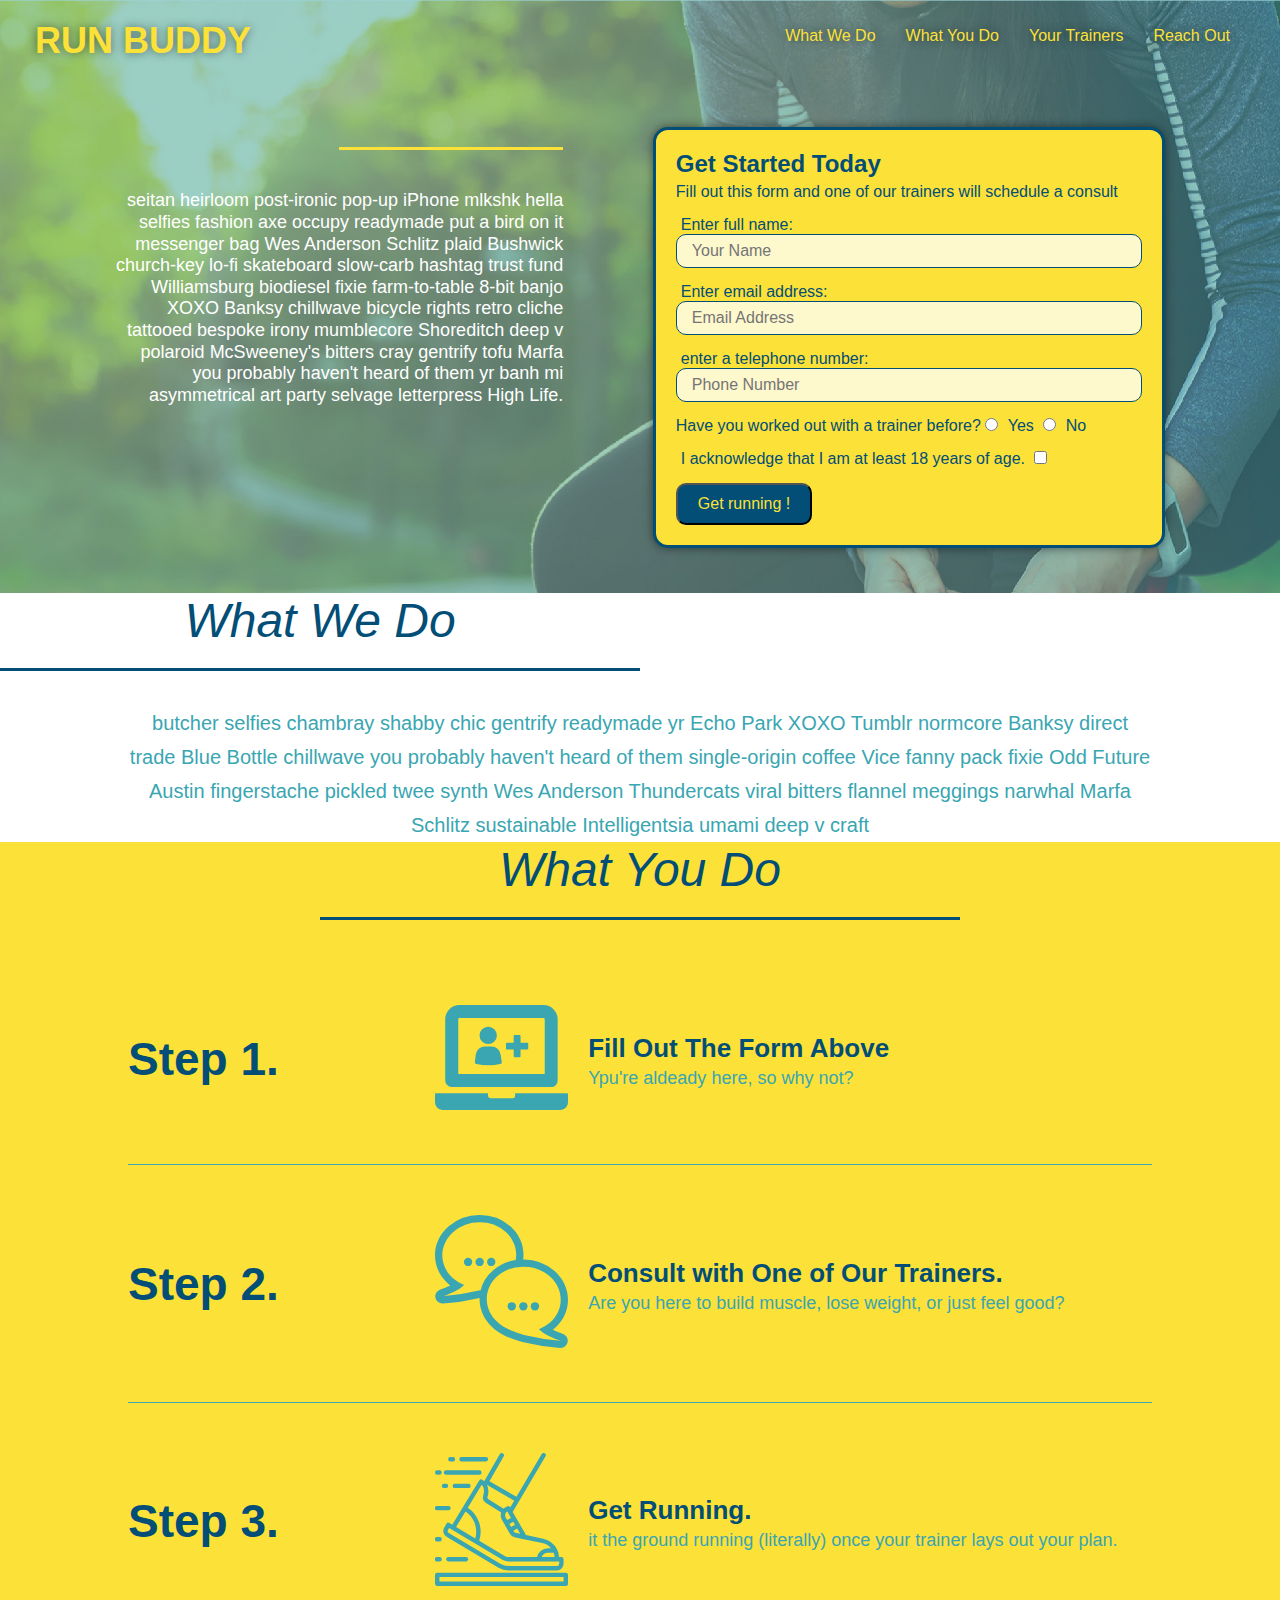
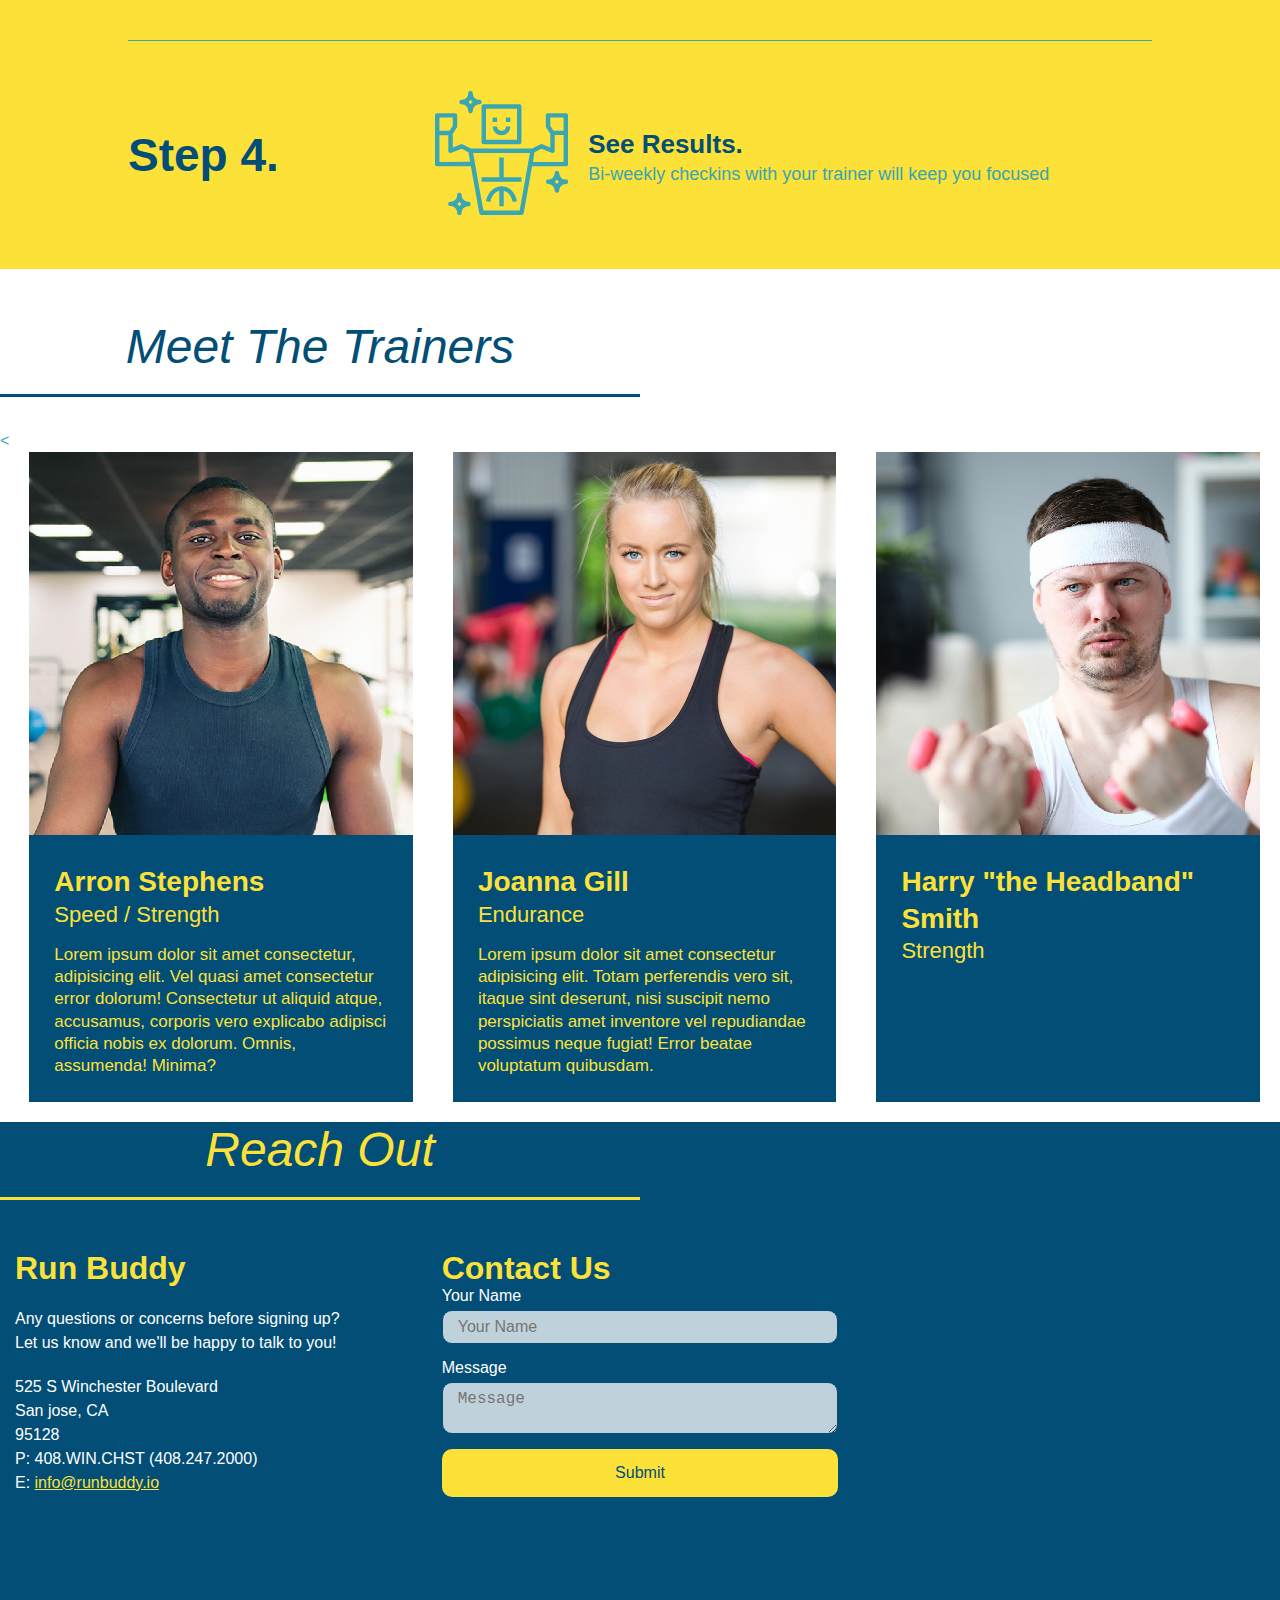
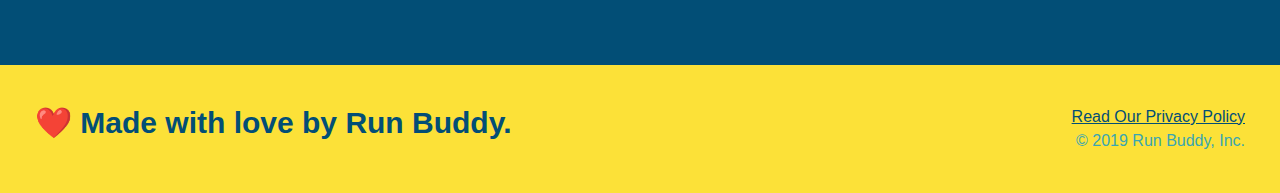
==== commit 466b96ae: "added pseudo-classes" ====
--- a/index.html
+++ b/index.html
@@ -29,7 +29,8 @@
             </ul>
         </nav>
      </header>
-    <!-- hero section -->
+   
+     <!-- hero section -->
     <section class="hero">
       <div class="hero-cta">
         <h2 class="section-title Start Building Habits."></h2>
@@ -67,6 +68,7 @@
       </div>
     </section>
     <!-- end hero -->
+    
     <!-- "what we do" section -->
     <section id="what-we-do" class="intro">
         <h2 class="section-title primary-border">What We Do</h2>
@@ -78,7 +80,9 @@
     </section>
     <!-- "what you do" section -->
     <section id="what-you-do" class="steps">
+      <div class="flex-row">
         <h2 class="section-title secondary-border">What You Do</h2>
+      </div>
         <div class="step">
           <h3>Step 1.</h3>
           <div class="step-info">
@@ -128,6 +132,7 @@
           </div>
         </div>
     </section>
+   
     <!-- "meet the trainers" section -->
     <section id="your-trainers">
         <h2 class="section-title primary-border">
@@ -163,6 +168,7 @@
         </article>
         </div>
     </section>
+  
     <!-- "reach out" section --> 
     <section id="reach-out" class="contact">
         <h2 class="section-title secondary-border">Reach Out</h2>
@@ -201,6 +207,7 @@
           </iframe>
         </div>
     </section>
+  
     <!-- footer -->
     <footer>
         <h2> ❤️ Made with love by Run Buddy. </h2>
--- a/assets/css/style.css
+++ b/assets/css/style.css
@@ -7,11 +7,19 @@
      font-family: Helvetica, Arial, sans-serif;}h1 {font-size: 100px;}
 
   header { 
+    background-image: url("../images/hero-bg.jpeg"); 
+    background-size: cover; 
+    background-position: center;
     padding: 20px 35px; 
     background-color: #39a6b2;
     display: flex;
     justify-content: space-between;
     flex-wrap: wrap;
+    position: -webkit-sticky;
+    position: sticky;
+    top: 0;
+    background-attachment: fixed;
+    background-position: 80%;
   }
 
   header h1 { 
@@ -19,6 +27,7 @@
     font-size: 36px; 
     color: #fce138; 
     margin: 0; 
+    text-shadow: 0 0 10px rgba(0, 0, 0, 0.5);
   }
 
   header a { 
@@ -42,6 +51,14 @@
     padding: 10px 15px;
     font-weight: lighter; 
     font-size: 1.55w;
+    text-shadow: 0 0 10px rgba(0, 0, 0, 0.5);
+  }
+
+  header nav ul li a:hover {
+    background: #fce138;
+    color: #024e76;
+    border-radius: 15px;
+    text-shadow: none;
   }
 
   .hero-form {
@@ -51,6 +68,8 @@
     color: #024e76;
     width: 40%;
     margin: 3.5%;
+    box-shadow: 0 0 10px rgba(0, 0, 0, 0.5);
+    border-radius: 15px;
   }
 
   .title {
@@ -80,6 +99,8 @@
     justify-content: center;
     flex-wrap: wrap;
     align-items: flex-start;
+    background-attachment: fixed;
+    background-position: 80%;
   }
 
   .hero-cta {
@@ -95,6 +116,7 @@
     font-style: italic;
     font-size: 55px;
     color: #fce138;
+    text-shadow: 0 0 10px rgba(0, 0, 0, 0.5);
   }
 
   .intro p {
@@ -141,6 +163,13 @@
     color: #024e76;
     width: 100%;
     margin-bottom: 15px;
+    border-radius: 10px;
+    background-color: rgba(255,255,255, 0.75);
+  }
+
+  .form-input:focus {
+    background-color: rgba(255,255,255, 1);
+    outline: none;
   }
 
   .hero-form label {
@@ -152,6 +181,11 @@
     background-color: #024e76;
     padding: 10px 20px;
     font-size: 16px;
+    border-radius: 10px;
+  }
+
+  .hero-form button:hover {
+    background-color: #39a6b2;
   }
 
   .steps {
@@ -268,6 +302,7 @@
   }
 
   .contact-form input, .contact-form textarea {
+    background-color: rgba(255,255,255, 0.75);
     border: 1px solid #024e76;
     display: block;
     padding: 7px 15px;
@@ -276,6 +311,12 @@
     width: 100%;
     margin-bottom: 15px;
     margin-top: 5px;
+    border-radius: 10px;
+  }
+
+  .contact-form input:focus, .contact-form textarea:focus {
+    background-color: rgba(255,255,255, 1);
+    outline: none;
   }
 
   .contact-form button {
@@ -286,6 +327,12 @@
     text-align: center;
     padding: 15px 0;
     font-size: 16px;
+    border-radius: 10px;
+  }
+
+  .contact-form button:hover {
+    color: #fce138;
+    background: #39a6b2;
   }
 
   footer { 
@@ -336,11 +383,14 @@
       margin: 50px auto;
       padding-bottom: 50px;
       width: 80%;
-      border-bottom: 1px solid #39a6b2;
       display: flex;
       flex-wrap: wrap;
       align-items: center;
       justify-content: space-between;
+    }
+
+    .step:nth-child(even) {
+      border-bottom: 1px solid #39a6b2;
     }
 
     .step-info {
@@ -363,16 +413,119 @@
       max-width: 100%;
     }
 
+    .step:not(:last-child){
+      border-bottom: 1px solid #39a6b2;
+    }
+
+  
     @media screen and (max-width: 980px) {
+      header {
+        padding-bottom: 0;
+        justify-content: center;
+        position: relative;
+      }
+
+      header h1 {
+        width: 100%;
+        text-align: center;
+      }
+
+      header nav ul {
+        margin-top: 20px;
+        width: 100%;
+        justify-content: center;
+      }
+
+      header nav ul li a {
+        font-size: 20px;
+      }
+
+      footer h2 footer div {
+        text-align: center;
+        width: 100%;
+      }
+
+      .hero-cta, .hero-form {
+        width: 100%;
+      }
+
+      .hero-cta {
+        text-align: center;
+      }
+
+      .section-title {
+        width: 80%;
+      }
+
+      .trainer {
+        flex: 0 70%;
+      }
+
+      .contact-info iframe {
+        flex: 1 100%;
+      }
+    }
      
-    }
+    
 
     @media screen and (max-width: 768px) {
+      section {
+        padding: 30px 15px;
+      }
+
+      .step h3 {
+        flex: 1 100%;
+        text-align: center;
+      }
+
+      .step-info {
+        flex: 2 100%;
+        text-align: center;
+        justify-content: center;
+      }
+
+      .step-img {
+        flex: 032%;
+        margin-right: 0;
+        margin-top: 15px;
+        margin-bottom: 15px;
+      }
+
+      .step-text {
+        flex: 100%;
+      }
      
     }
 
     @media screen and (max-width: 575px) {
      
+      hero-form button {
+        width: 100%;
+      }
+    
+      .section-title {
+        width: 95%;
+      }
+    
+      .intro p {
+        width: 100%;
+      }
+    
+      .trainer {
+        flex: 0 100%;
+      }
+    
+      .contact-info {
+        text-align: center;
+      }
+    
+      .contact-info > * {
+        flex: 0 100%;
+      }
+
+      .contact-form {
+        order: 3;
+      }
     }
 
  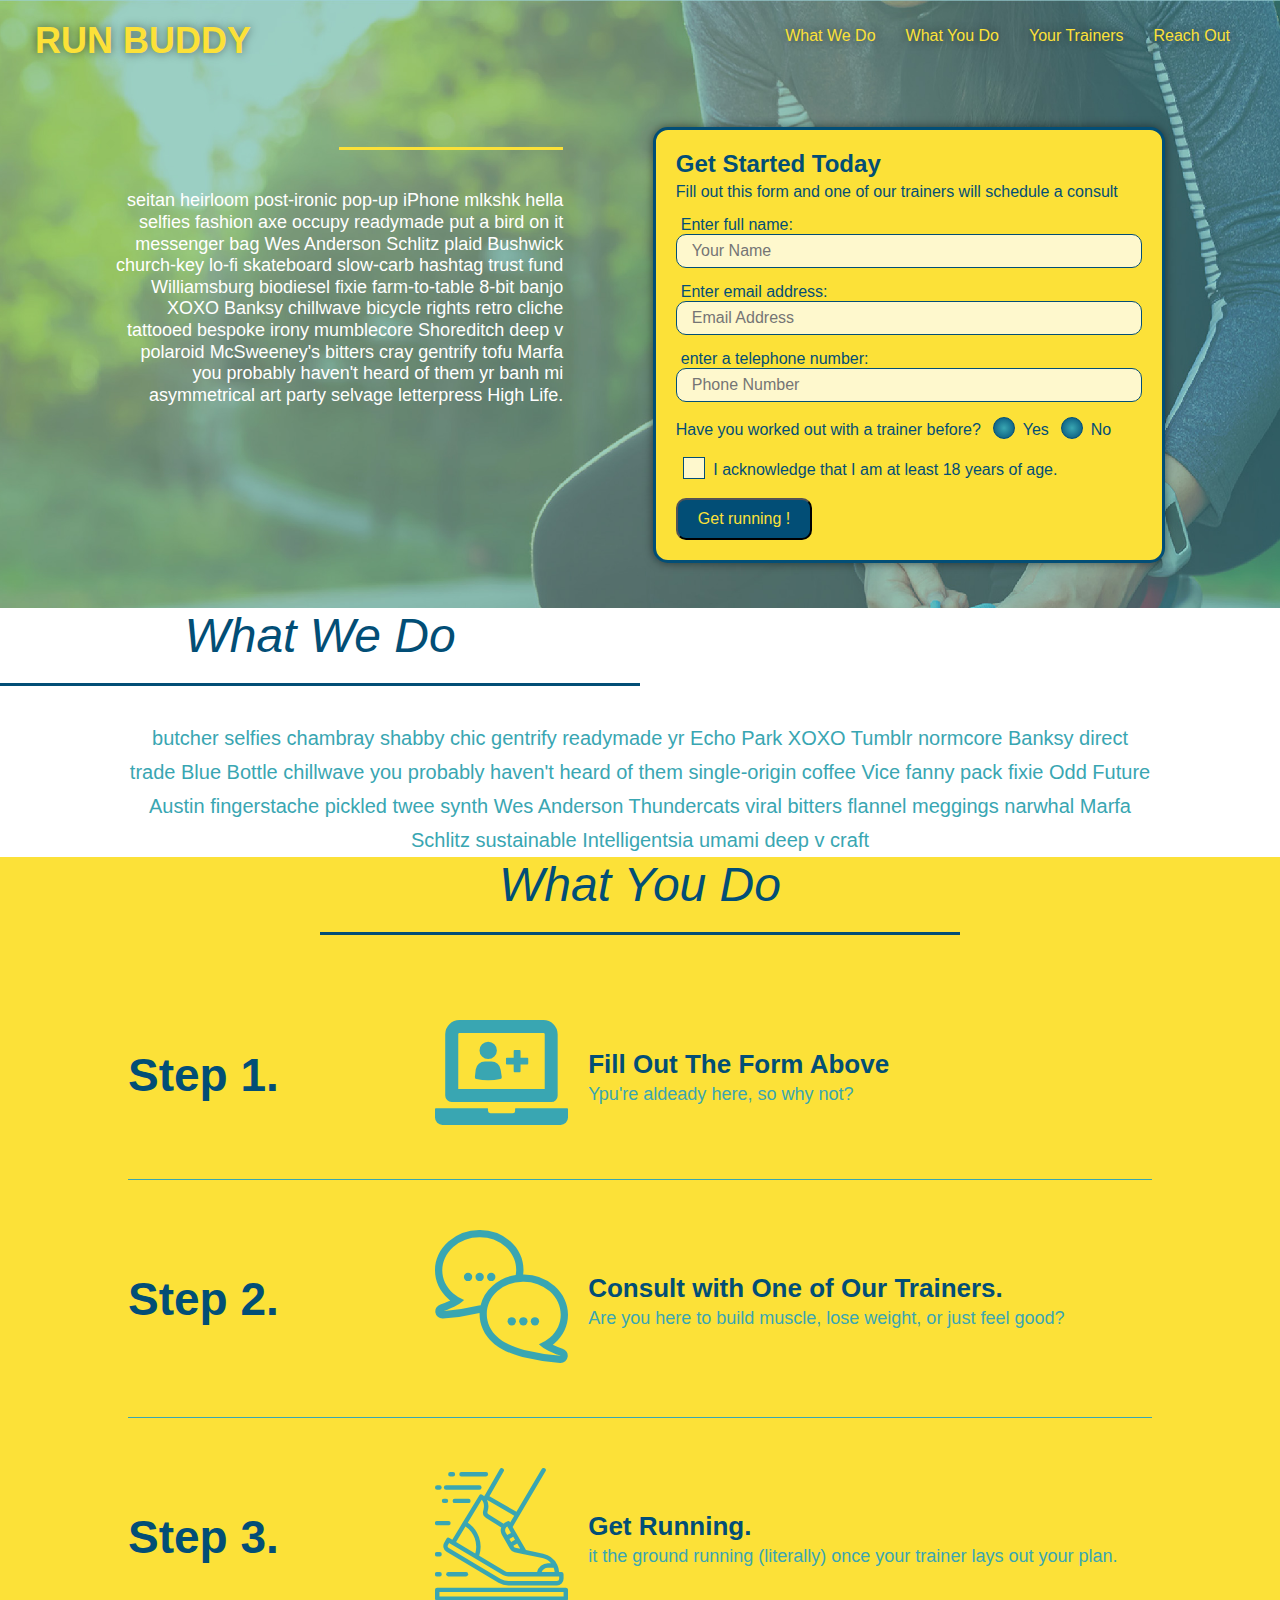
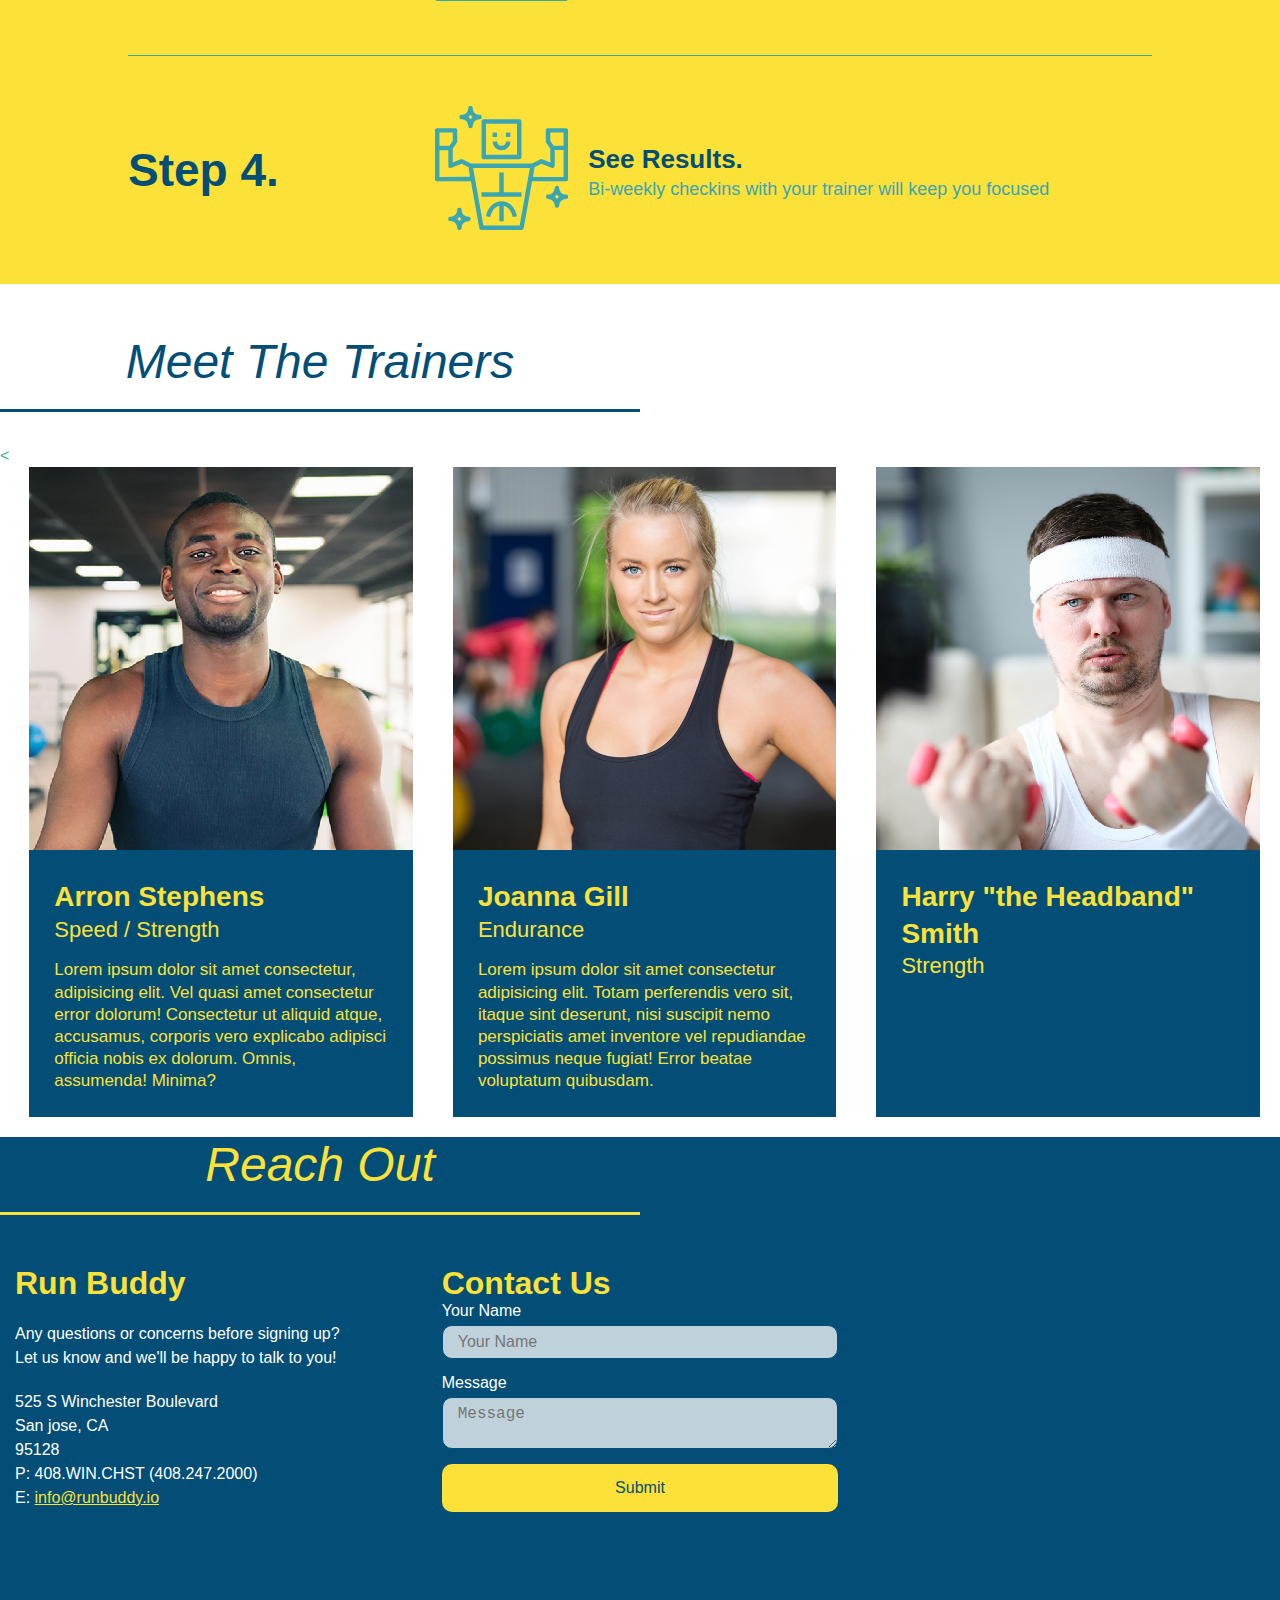
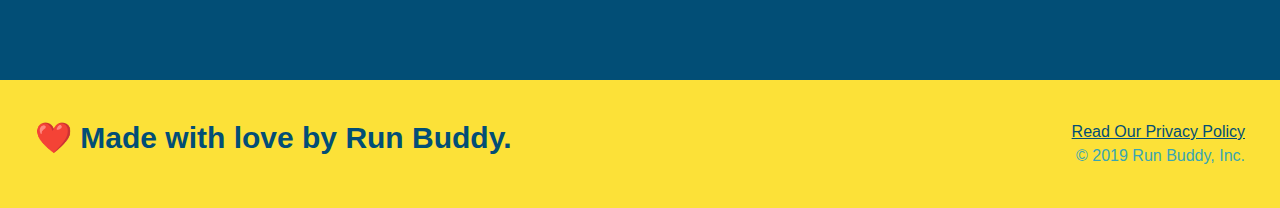
==== commit 65ef6a33: "final css touches" ====
--- a/index.html
+++ b/index.html
@@ -50,16 +50,20 @@
           <input type="tel" placeholder="Phone Number" name="phone" id="phone" class="form-input" />
           <p>
           Have you worked out with a trainer before?
-            <input type="radio" name="trainer-confirm" id="trainer-yes" />
-            <label for="trainer-yes">Yes</label>
-            <input type="radio" name="trainer-confirm" id="trainer-no" />
-            <label for="trainer-no">No</label>
+           <span class="radio-wrapper">
+             <input type="radio" name="trainer-confirm" id="trainer-yes"/>
+             <label for="trainer-yes">Yes</label>
+           </span>
+           <span class="radio-wrapper">
+             <input type="radio" name="trainer-confirm" id="trainer-no" />
+             <label for="trainer-no">No</label>
+           </span>
           </p>
           <p>
-            <label for="checkbox">
-            I acknowledge that I am at least 18 years of age.
-            </label>
-             <input type="checkbox" name="age-confirm" id="checkbox" />
+            <span class="checkbox-wrapper">
+              <input type="checkbox" name="age-confirm" id="checkbox" />
+              <label for="checkbox">I acknowledge that I am at least 18 years of age.</label>
+            </span>
           </p>
           <button type="submit">
             Get running !
--- a/assets/css/style.css
+++ b/assets/css/style.css
@@ -3,6 +3,13 @@
     padding: 0; 
     box-sizing: border-box;
   }
+
+  :root {
+    --primary-color: #fce138;
+    --secondary-color: #024e76;
+    --tertiary-color: #39a6b2;
+  }
+  
   body {color: #39a6b2;
      font-family: Helvetica, Arial, sans-serif;}h1 {font-size: 100px;}
 
@@ -20,6 +27,7 @@
     top: 0;
     background-attachment: fixed;
     background-position: 80%;
+    z-index: 9999;
   }
 
   header h1 { 
@@ -417,6 +425,58 @@
       border-bottom: 1px solid #39a6b2;
     }
 
+    .checkbox-wrapper input, .radio-wrapper input {
+      opacity: 0;
+    }
+
+    .checkbox-wrapper label, .radio-wrapper label {
+      position: relative;
+      left: 10px;
+      margin: 10px;
+      line-height: 1.6;
+    }
+
+    .checkbox-wrapper label::before, .radio-wrapper label::before {
+      content: "";
+      height: 20px;
+      width: 20px;
+      background: rgba(255, 255, 255, 0.75);  
+      border: 1px solid #024e76;  
+      position: absolute;
+      top: -4px;
+      left: -30px;
+    }
+
+    .radio-wrapper label::before {
+      border-radius: 50%;
+      background-image: radial-gradient(circle, #39a6b2, #024e76);
+    }
+
+    .checkbox-wrapper label::after {
+      content: "";
+      height: 6px;
+      width: 14px;
+      border-left: 2px solid #024e76;
+      border-bottom: 2px solid #024e76;
+      position: absolute;
+      left: -26px;
+      top: 1px;
+      transform: rotate(-58deg);
+    }
+
+    .checkbox-wrapper input + label::after, 
+    .radio-wrapper input + label::after {
+      content: none;
+    }
+
+    .checkbox-wrapper input:checked + label::after, 
+    .radio-wrapper input:checked + label::after {
+      content: "";
+    }
+
+    
+
+
   
     @media screen and (max-width: 980px) {
       header {
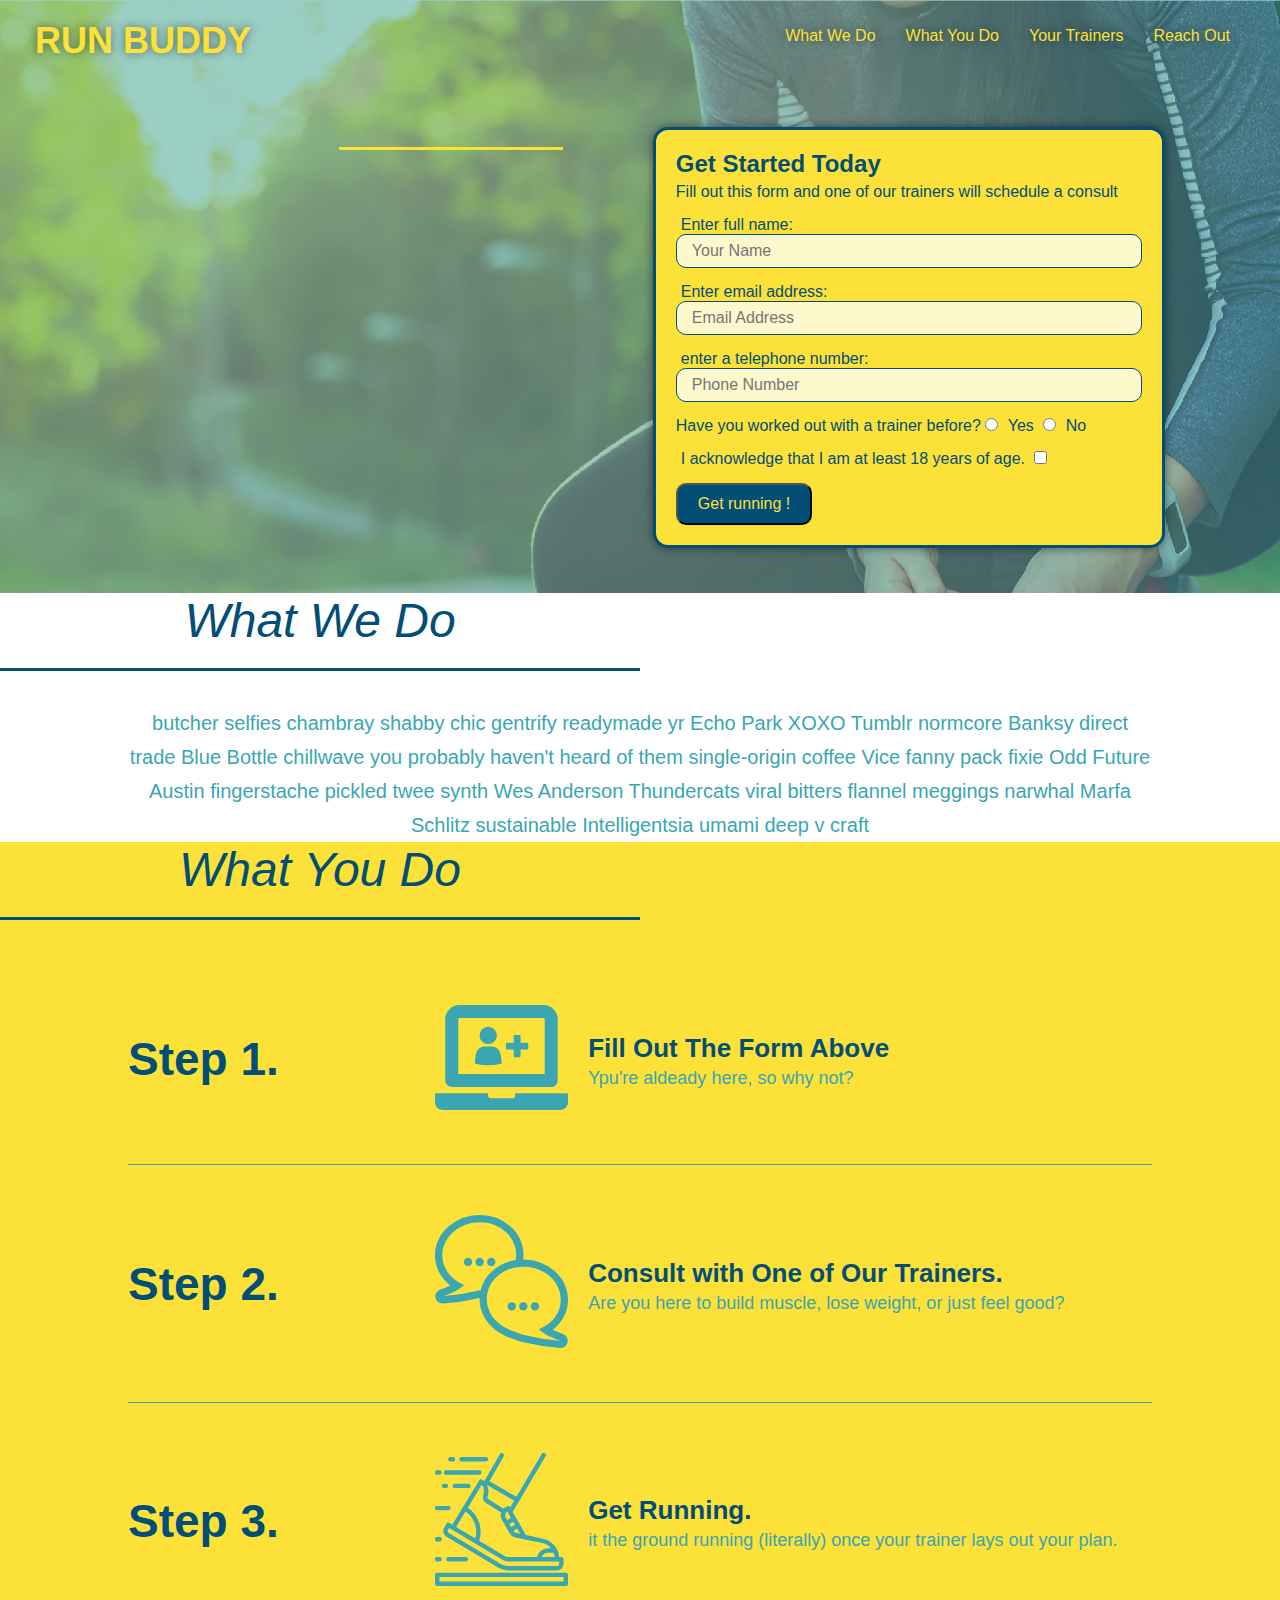
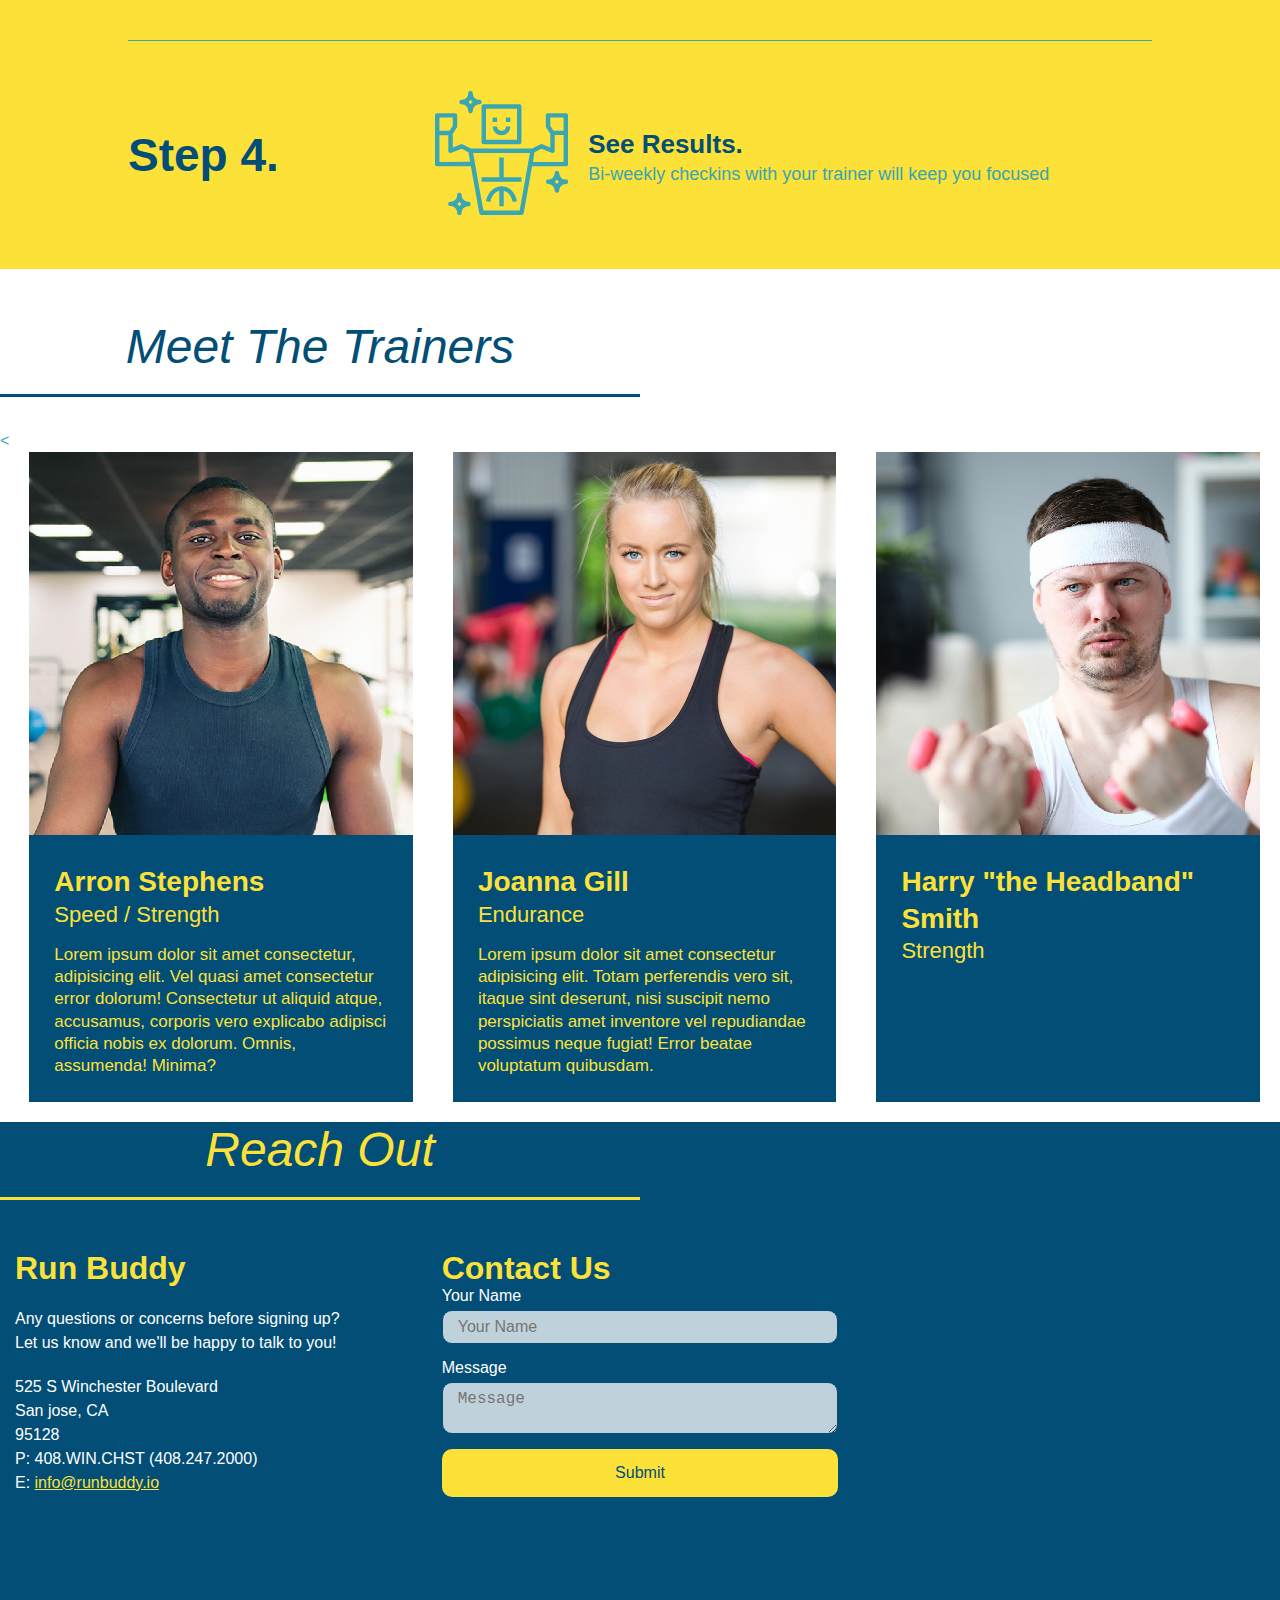
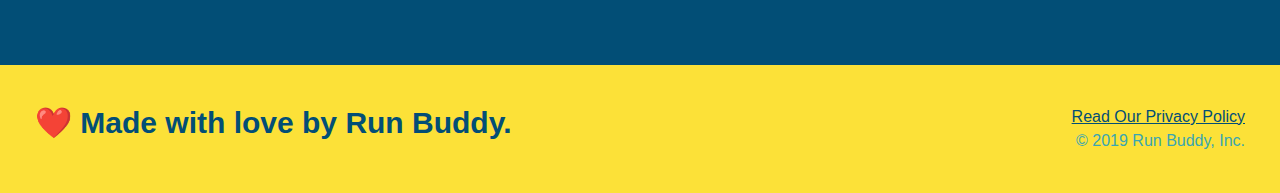
==== commit 42107e93: "added media queries" ====
--- a/index.html
+++ b/index.html
@@ -1,223 +1,219 @@
 <!DOCTYPE html>
 <html lang="en">
-    <head>
-        <meta charset="UTF-8" />
-        <title>Run Buddy</title>
-        <link rel="stylesheet" href="./assets/css/style.css"/>
-        <meta name="viewport" content="width=device-width, initial-scale=1.0" />
-    </head>
-    <header> 
-        <h1>
-            <a href="/">RUN BUDDY</a>
-        </h1>
-        <nav><!-- Unordered list element -->
-            <ul>
-              <!-- List item element-->
-              <li>
-                <!-- Anchor element -->
-                <a href="#what-we-do">What We Do</a>
-              </li>
-              <li>
-                <a href="#what-you-do">What You Do</a>
-              </li>
-              <li>
-                <a href="#your-trainers">Your Trainers</a>
-              </li>
-              <li>
-                <a href="#reach-out">Reach Out</a>
-              </li>
-            </ul>
-        </nav>
-     </header>
-   
-     <!-- hero section -->
-    <section class="hero">
-      <div class="hero-cta">
-        <h2 class="section-title Start Building Habits."></h2>
+
+<head>
+  <meta charset="UTF-8" />
+  <title>Run Buddy</title>
+  <link rel="stylesheet" href="./assets/css/style.css" />
+  <meta name="viewport" content="width=device-width, initial-scale=1.0" />
+</head>
+<header>
+  <h1>
+    <a href="/">RUN BUDDY</a>
+  </h1>
+  <nav>
+    <!-- Unordered list element -->
+    <ul>
+      <!-- List item element-->
+      <li>
+        <!-- Anchor element -->
+        <a href="#what-we-do">What We Do</a>
+      </li>
+      <li>
+        <a href="#what-you-do">What You Do</a>
+      </li>
+      <li>
+        <a href="#your-trainers">Your Trainers</a>
+      </li>
+      <li>
+        <a href="#reach-out">Reach Out</a>
+      </li>
+    </ul>
+  </nav>
+</header>
+<!-- hero section -->
+<section class="hero">
+  <div class="hero-cta">
+    <h2 class="section-title Start Building Habits."></h2>
+  </div>
+  <div class="hero-form">
+    <h3>Get Started Today</h3>
+    <p>Fill out this form and one of our trainers will schedule a consult</p>
+    <form>
+      <label for="name">Enter full name:</label>
+      <input type="text" placeholder="Your Name" name="name" id="name" class="form-input" />
+      <label for="email">Enter email address:</label>
+      <input type="text" placeholder="Email Address" name="email" id="email" class="form-input" />
+      <label for="phone">enter a telephone number:</label>
+      <input type="tel" placeholder="Phone Number" name="phone" id="phone" class="form-input" />
+      <p>
+        Have you worked out with a trainer before?
+        <input type="radio" name="trainer-confirm" id="trainer-yes" />
+        <label for="trainer-yes">Yes</label>
+        <input type="radio" name="trainer-confirm" id="trainer-no" />
+        <label for="trainer-no">No</label>
+      </p>
+      <p>
+        <label for="checkbox">
+          I acknowledge that I am at least 18 years of age.
+        </label>
+        <input type="checkbox" name="age-confirm" id="checkbox" />
+      </p>
+      <button type="submit">
+        Get running !
+      </button>
+    </form>
+  </div>
+</section>
+<!-- end hero -->
+<!-- "what we do" section -->
+<section id="what-we-do" class="intro">
+  <h2 class="section-title primary-border">What We Do</h2>
+  <div class="flex-row">
+    <p>
+      butcher selfies chambray shabby chic gentrify readymade yr Echo Park XOXO Tumblr normcore Banksy direct trade Blue
+      Bottle chillwave you probably haven't heard of them single-origin coffee Vice fanny pack fixie Odd Future Austin
+      fingerstache pickled twee synth Wes Anderson Thundercats viral bitters flannel meggings narwhal Marfa Schlitz
+      sustainable Intelligentsia umami deep v craft
+    </p>
+  </div>
+</section>
+<!-- "what you do" section -->
+<section id="what-you-do" class="steps">
+  <h2 class="section-title secondary-border">What You Do</h2>
+  <div class="step">
+    <h3>Step 1.</h3>
+    <div class="step-info">
+      <div class="step-img">
+        <img src="./assets/images/step-1.svg" alt="laptop with a person and plus sign" />
+      </div>
+      <div class="step-text">
+        <h4>Fill Out The Form Above</h4>
+        <p> Ypu're aldeady here, so why not?</p>
+      </div>
+    </div>
+  </div>
+  <div class="step">
+    <h3>Step 2.</h3>
+    <div class="step-info">
+      <div class="step-img">
+        <img src="./assets/images/step-2.svg" alt="annimated message bubbles" />
+      </div>
+      <div class="step-text">
+        <h4>Consult with One of Our Trainers.</h4>
+        <p>Are you here to build muscle, lose weight, or just feel good?</p>
+      </div>
+    </div>
+  </div>
+  <div class="step">
+    <h3>Step 3.</h3>
+    <div class="step-info">
+      <div class="step-img">
+        <img src="./assets/images/step-3.svg" alt="annimated running foot" />
+      </div>
+      <div class="step-text">
+        <h4>Get Running.</h4>
+        <p>it the ground running (literally) once your trainer lays out your plan.</p>
+      </div>
+    </div>
+  </div>
+  <div class="step">
+    <h3>Step 4.</h3>
+    <div class="step-info">
+      <div class="step-img">
+        <img src="./assets/images/step-4.svg" alt="annimated man flexing" />
+      </div>
+      <div class="step-text">
+        <h4>See Results.</h4>
+        <p>Bi-weekly checkins with your trainer will keep you focused</p>
+      </div>
+    </div>
+  </div>
+</section>
+<!-- "meet the trainers" section -->
+<section id="your-trainers">
+  <h2 class="section-title primary-border">
+    Meet The Trainers
+  </h2>
+  <div class="trainers">
+    < <article class="trainer">
+      <img src="./assets/images/trainer-1.jpg" alt="Arron Stephens in his workout clothes, ready to pump iron" />
+      <div class="trainer-bio">
+        <h3 class="trainer-name">Arron Stephens</h3>
+        <h4 class="trainer-role">Speed / Strength</h4>
         <p>
-          seitan heirloom post-ironic pop-up iPhone mlkshk hella selfies fashion axe occupy readymade put a bird on it messenger bag Wes Anderson Schlitz plaid Bushwick church-key lo-fi skateboard slow-carb hashtag trust fund Williamsburg biodiesel fixie farm-to-table 8-bit banjo XOXO Banksy chillwave bicycle rights retro cliche tattooed bespoke irony mumblecore Shoreditch deep v polaroid McSweeney's bitters cray gentrify tofu Marfa you probably haven't heard of them yr banh mi asymmetrical art party selvage letterpress High Life.
+          Lorem ipsum dolor sit amet consectetur, adipisicing elit. Vel quasi amet consectetur error dolorum!
+          Consectetur ut aliquid atque, accusamus, corporis vero explicabo adipisci officia nobis ex dolorum. Omnis,
+          assumenda! Minima?
         </p>
       </div>
-      <div class="hero-form">
-        <h3>Get Started Today</h3>
-        <p>Fill out this form and one of our trainers will schedule a consult</p>
-        <form>
-          <label for="name">Enter full name:</label>
-          <input type="text" placeholder="Your Name" name="name" id="name" class="form-input" />
-          <label for="email">Enter email address:</label>
-          <input type="text" placeholder="Email Address" name="email" id="email" class="form-input" />
-          <label for="phone">enter a telephone number:</label>
-          <input type="tel" placeholder="Phone Number" name="phone" id="phone" class="form-input" />
+      </article>
+      <article class="trainer">
+        <img src="./assets/images/trainer-2.jpg" alt="Joanna Gill cooling off after a workout" />
+        <div class="trainer-bio">
+          <h3 class="trainer-name">Joanna Gill</h3>
+          <h4 class="trainer-role">Endurance</h4>
           <p>
-          Have you worked out with a trainer before?
-           <span class="radio-wrapper">
-             <input type="radio" name="trainer-confirm" id="trainer-yes"/>
-             <label for="trainer-yes">Yes</label>
-           </span>
-           <span class="radio-wrapper">
-             <input type="radio" name="trainer-confirm" id="trainer-no" />
-             <label for="trainer-no">No</label>
-           </span>
+            Lorem ipsum dolor sit amet consectetur adipisicing elit. Totam perferendis vero sit, itaque sint deserunt,
+            nisi suscipit nemo perspiciatis amet inventore vel repudiandae possimus neque fugiat! Error beatae
+            voluptatum quibusdam.
           </p>
-          <p>
-            <span class="checkbox-wrapper">
-              <input type="checkbox" name="age-confirm" id="checkbox" />
-              <label for="checkbox">I acknowledge that I am at least 18 years of age.</label>
-            </span>
-          </p>
-          <button type="submit">
-            Get running !
-          </button>
-        </form>
-      </div>
-    </section>
-    <!-- end hero -->
-    
-    <!-- "what we do" section -->
-    <section id="what-we-do" class="intro">
-        <h2 class="section-title primary-border">What We Do</h2>
-      <div class="flex-row">
-          <p>
-          butcher selfies chambray shabby chic gentrify readymade yr Echo Park XOXO Tumblr normcore Banksy direct trade Blue Bottle chillwave you probably haven't heard of them single-origin coffee Vice fanny pack fixie Odd Future Austin fingerstache pickled twee synth Wes Anderson Thundercats viral bitters flannel meggings narwhal Marfa Schlitz sustainable Intelligentsia umami deep v craft
-          </p>
-      </div> 
-    </section>
-    <!-- "what you do" section -->
-    <section id="what-you-do" class="steps">
-      <div class="flex-row">
-        <h2 class="section-title secondary-border">What You Do</h2>
-      </div>
-        <div class="step">
-          <h3>Step 1.</h3>
-          <div class="step-info">
-            <div class="step-img">
-              <img src="./assets/images/step-1.svg" alt="laptop with a person and plus sign" />
-            </div>
-          <div class="step-text">
-            <h4>Fill Out The Form Above</h4>
-            <p> Ypu're aldeady here, so why not?</p>
-          </div>
         </div>
-      </div>
-        <div class="step">
-          <h3>Step 2.</h3>
-          <div class="step-info">
-            <div class="step-img">
-              <img src="./assets/images/step-2.svg" alt="annimated message bubbles" />
-            </div>
-          <div class="step-text">
-            <h4>Consult with One of Our Trainers.</h4> 
-            <p>Are you here to build muscle, lose weight, or just feel good?</p>
-          </div>
+      </article>
+      <article class="trainer">
+        <img src="./assets/images/trainer-3.jpg"
+          alt="Harry Smith wearing a headband and lifting comically small pink weights" />
+        <div class="trainer-bio">
+          <h3 class="trainer-name">Harry "the Headband" Smith</h3>
+          <h4 class="trainer-role">Strength</h4>
         </div>
-      </div> 
-       <div class="step">
-         <h3>Step 3.</h3>
-         <div class="step-info">
-           <div class="step-img">
-            <img src="./assets/images/step-3.svg" alt="annimated running foot" />
-            </div>
-            <div class="step-text">
-              <h4>Get Running.</h4>
-              <p>it the ground running (literally) once your trainer lays out your plan.</p>
-            </div>
-           </div>
-         </div>
-        <div class="step">
-          <h3>Step 4.</h3>
-          <div class="step-info">
-            <div class="step-img">
-              <img src="./assets/images/step-4.svg" alt="annimated man flexing" />
-            </div>
-            <div class="step-text">
-              <h4>See Results.</h4>
-              <p>Bi-weekly checkins with your trainer will keep you focused</p>
-            </div>
-          </div>
-        </div>
-    </section>
-   
-    <!-- "meet the trainers" section -->
-    <section id="your-trainers">
-        <h2 class="section-title primary-border">
-          Meet The Trainers
-        </h2>
-        <div class="trainers"><
-        <article class="trainer">
-          <img src="./assets/images/trainer-1.jpg" alt="Arron Stephens in his workout clothes, ready to pump iron"/>
-          <div class="trainer-bio">
-            <h3 class="trainer-name">Arron Stephens</h3>
-            <h4 class="trainer-role">Speed / Strength</h4>
-            <p>
-              Lorem ipsum dolor sit amet consectetur, adipisicing elit. Vel quasi amet consectetur error dolorum! Consectetur ut aliquid atque, accusamus, corporis vero explicabo adipisci officia nobis ex dolorum. Omnis, assumenda! Minima?
-            </p>
-          </div>
-        </article>
-        <article class="trainer">
-          <img src="./assets/images/trainer-2.jpg" alt="Joanna Gill cooling off after a workout"/>
-          <div class="trainer-bio">
-            <h3 class="trainer-name">Joanna Gill</h3>
-            <h4 class="trainer-role">Endurance</h4>
-            <p>
-              Lorem ipsum dolor sit amet consectetur adipisicing elit. Totam perferendis vero sit, itaque sint deserunt, nisi suscipit nemo perspiciatis amet inventore vel repudiandae possimus neque fugiat! Error beatae voluptatum quibusdam.
-            </p>
-          </div>
-        </article>
-        <article class="trainer">
-          <img src="./assets/images/trainer-3.jpg" alt="Harry Smith wearing a headband and lifting comically small pink weights"/>
-          <div class="trainer-bio">
-            <h3 class="trainer-name">Harry "the Headband" Smith</h3>
-            <h4 class="trainer-role">Strength</h4>
-          </div>
-        </article>
-        </div>
-    </section>
-  
-    <!-- "reach out" section --> 
-    <section id="reach-out" class="contact">
-        <h2 class="section-title secondary-border">Reach Out</h2>
-        <div class="contact-info">
-          <div>
-            <h3>Run Buddy</h3>
-            <p>
-              Any questions or concerns before signing  up?
-              <br />
-              Let us know and we'll be happy to talk to you!
-            </p>
-            <address>
-              525 S Winchester Boulevard <br/>
-              San jose, CA <br/>
-              95128<br />
-              P: 408.WIN.CHST (408.247.2000)<br/>
-              E: <a href="mailto:info@runbuddy.io">info@runbuddy.io </a>
-            </address>
-          </div>
-          <div class="contact-form">
-            <h3>Contact Us</h3>
-            <form>
-              <label for="contact-name">Your Name</label>
-              <input type="text" id="contact-name" placeholder="Your Name" />
-              <label for="contact-message">Message</label>
-              <textarea id="contact-message" placeholder="Message"></textarea>
-              <button type="submit">Submit</button>
-            </form>
-          </div> 
-          <iframe src="https://www.google.com/maps/embed?pb=!1m18!1m12!1m3!1d3173.0207550585073!2d-121.95323778475971!3d37.31833604606118!2m3!1f0!2f0!3f0!3m2!1i1024!2i768!4f13.1!3m3!1m2!1s0x808fcade58763a8f%3A0x644ba6010465ef66!2sWinchester%20Mystery%20House!5e0!3m2!1sen!2sus!4v1648638687195!5m2!1sen!2sus" width="600" height="450" style="border:0;" allowfullscreen="" loading="lazy" referrerpolicy="no-referrer-when-downgrade"
-          width="400"
-          height="400"
-          style="border: 0;"
-          allowfullscreen=" "
-          loading="lazy">
-          </iframe>
-        </div>
-    </section>
-  
-    <!-- footer -->
-    <footer>
-        <h2> ❤️ Made with love by Run Buddy. </h2>
-        <div>
-          <a href="./privacy-policy.html">Read Our Privacy Policy</a><br /> 
-          &copy; 2019 Run Buddy, Inc.
-        </div>
-    </footer>
+      </article>
+  </div>
+</section>
+<!-- "reach out" section -->
+<section id="reach-out" class="contact">
+  <h2 class="section-title secondary-border">Reach Out</h2>
+  <div class="contact-info">
+    <div>
+      <h3>Run Buddy</h3>
+      <p>
+        Any questions or concerns before signing up?
+        <br />
+        Let us know and we'll be happy to talk to you!
+      </p>
+      <address>
+        525 S Winchester Boulevard <br />
+        San jose, CA <br />
+        95128<br />
+        P: 408.WIN.CHST (408.247.2000)<br />
+        E: <a href="mailto:info@runbuddy.io">info@runbuddy.io </a>
+      </address>
+    </div>
+    <div class="contact-form">
+      <h3>Contact Us</h3>
+      <form>
+        <label for="contact-name">Your Name</label>
+        <input type="text" id="contact-name" placeholder="Your Name" />
+        <label for="contact-message">Message</label>
+        <textarea id="contact-message" placeholder="Message"></textarea>
+        <button type="submit">Submit</button>
+      </form>
+    </div>
+    <iframe
+      src="https://www.google.com/maps/embed?pb=!1m18!1m12!1m3!1d3173.0207550585073!2d-121.95323778475971!3d37.31833604606118!2m3!1f0!2f0!3f0!3m2!1i1024!2i768!4f13.1!3m3!1m2!1s0x808fcade58763a8f%3A0x644ba6010465ef66!2sWinchester%20Mystery%20House!5e0!3m2!1sen!2sus!4v1648638687195!5m2!1sen!2sus"
+      width="600" height="450" style="border:0;" allowfullscreen="" loading="lazy"
+      referrerpolicy="no-referrer-when-downgrade" width="400" height="400" style="border: 0;" allowfullscreen=" "
+      loading="lazy">
+    </iframe>
+  </div>
+</section>
+<!-- footer -->
+<footer>
+  <h2> ❤️ Made with love by Run Buddy. </h2>
+  <div>
+    <a href="./privacy-policy.html">Read Our Privacy Policy</a><br />
+    &copy; 2019 Run Buddy, Inc.
+  </div>
+</footer>
+
 </html>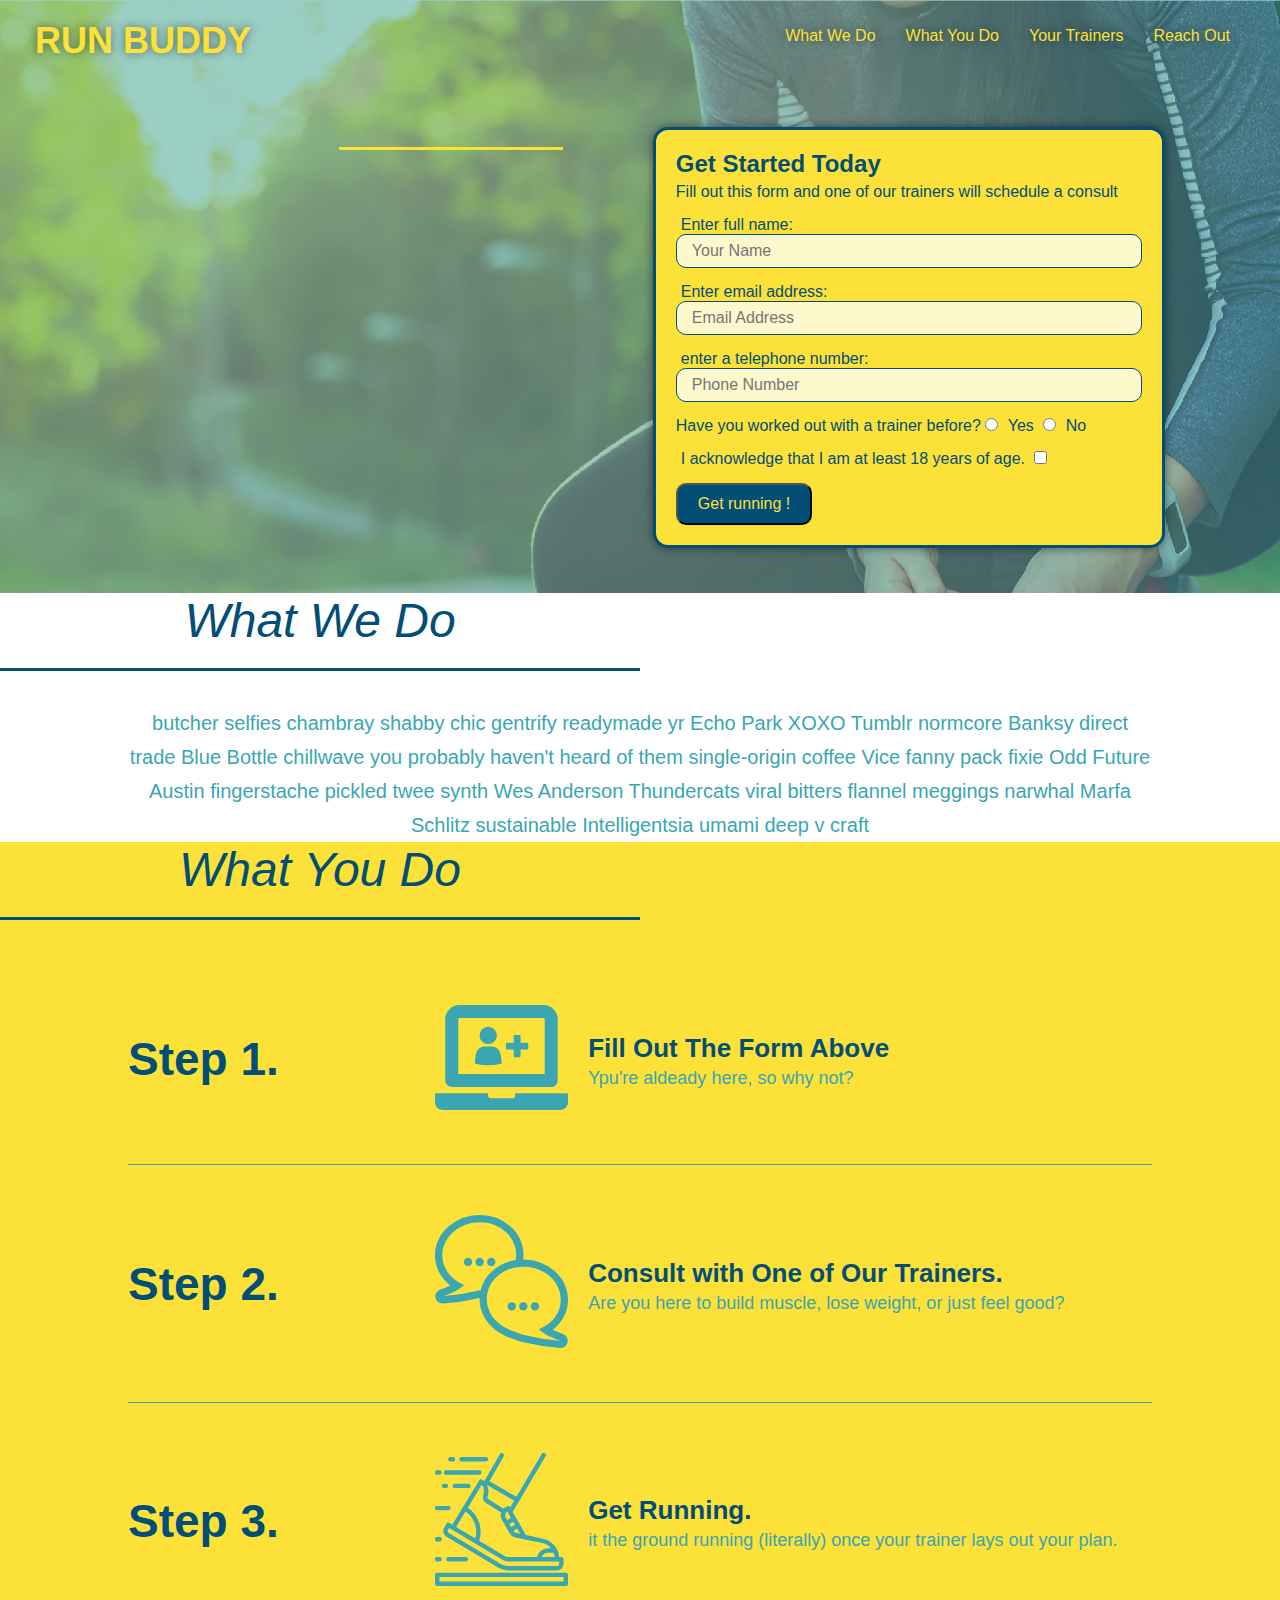
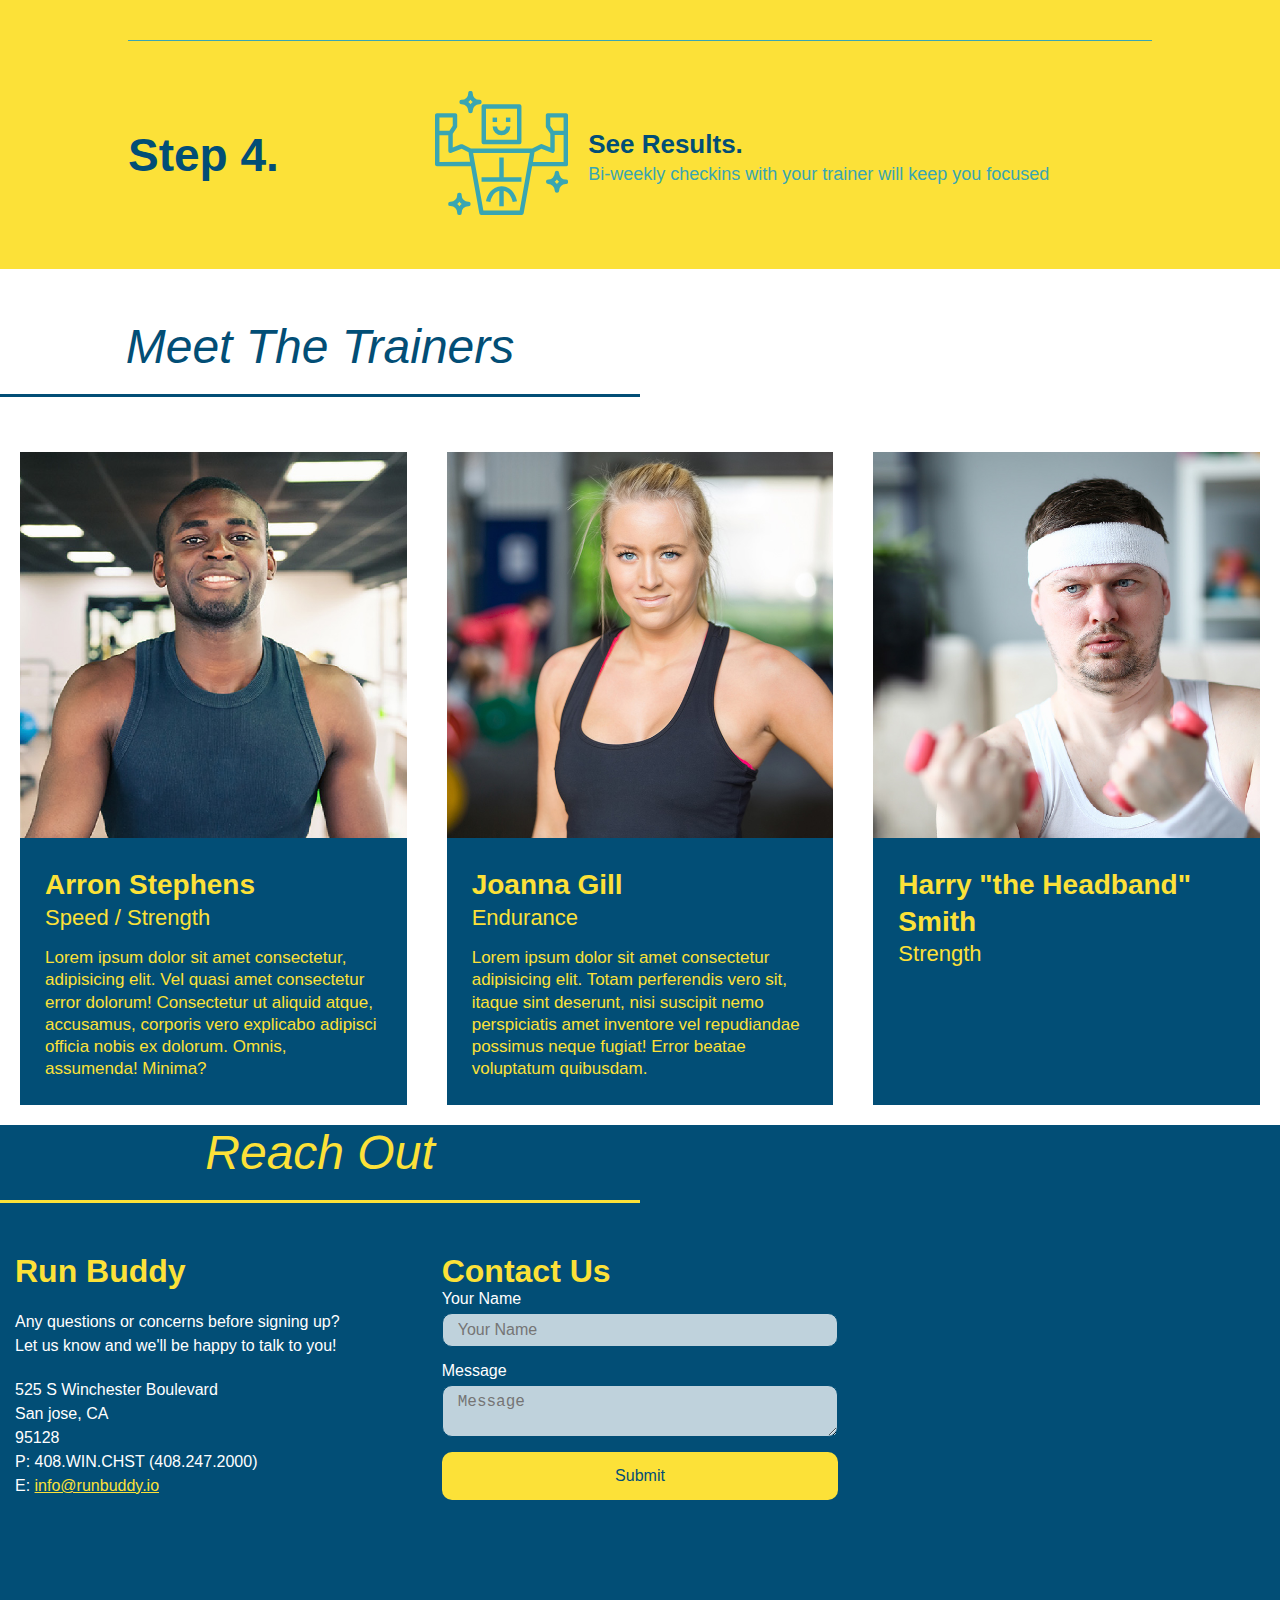
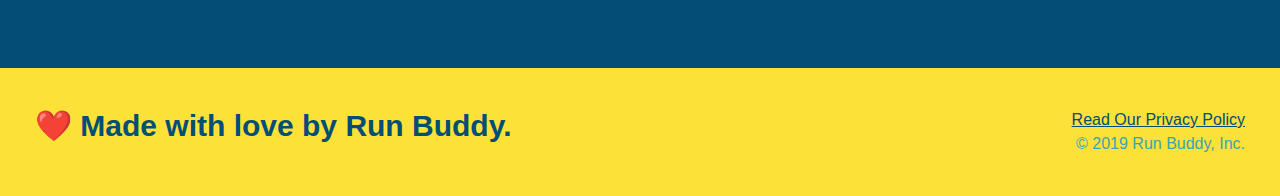
==== commit 929ac65d: "Updated index.html with the form" ====
--- a/index.html
+++ b/index.html
@@ -136,7 +136,7 @@
     Meet The Trainers
   </h2>
   <div class="trainers">
-    < <article class="trainer">
+    <article class="trainer">
       <img src="./assets/images/trainer-1.jpg" alt="Arron Stephens in his workout clothes, ready to pump iron" />
       <div class="trainer-bio">
         <h3 class="trainer-name">Arron Stephens</h3>
